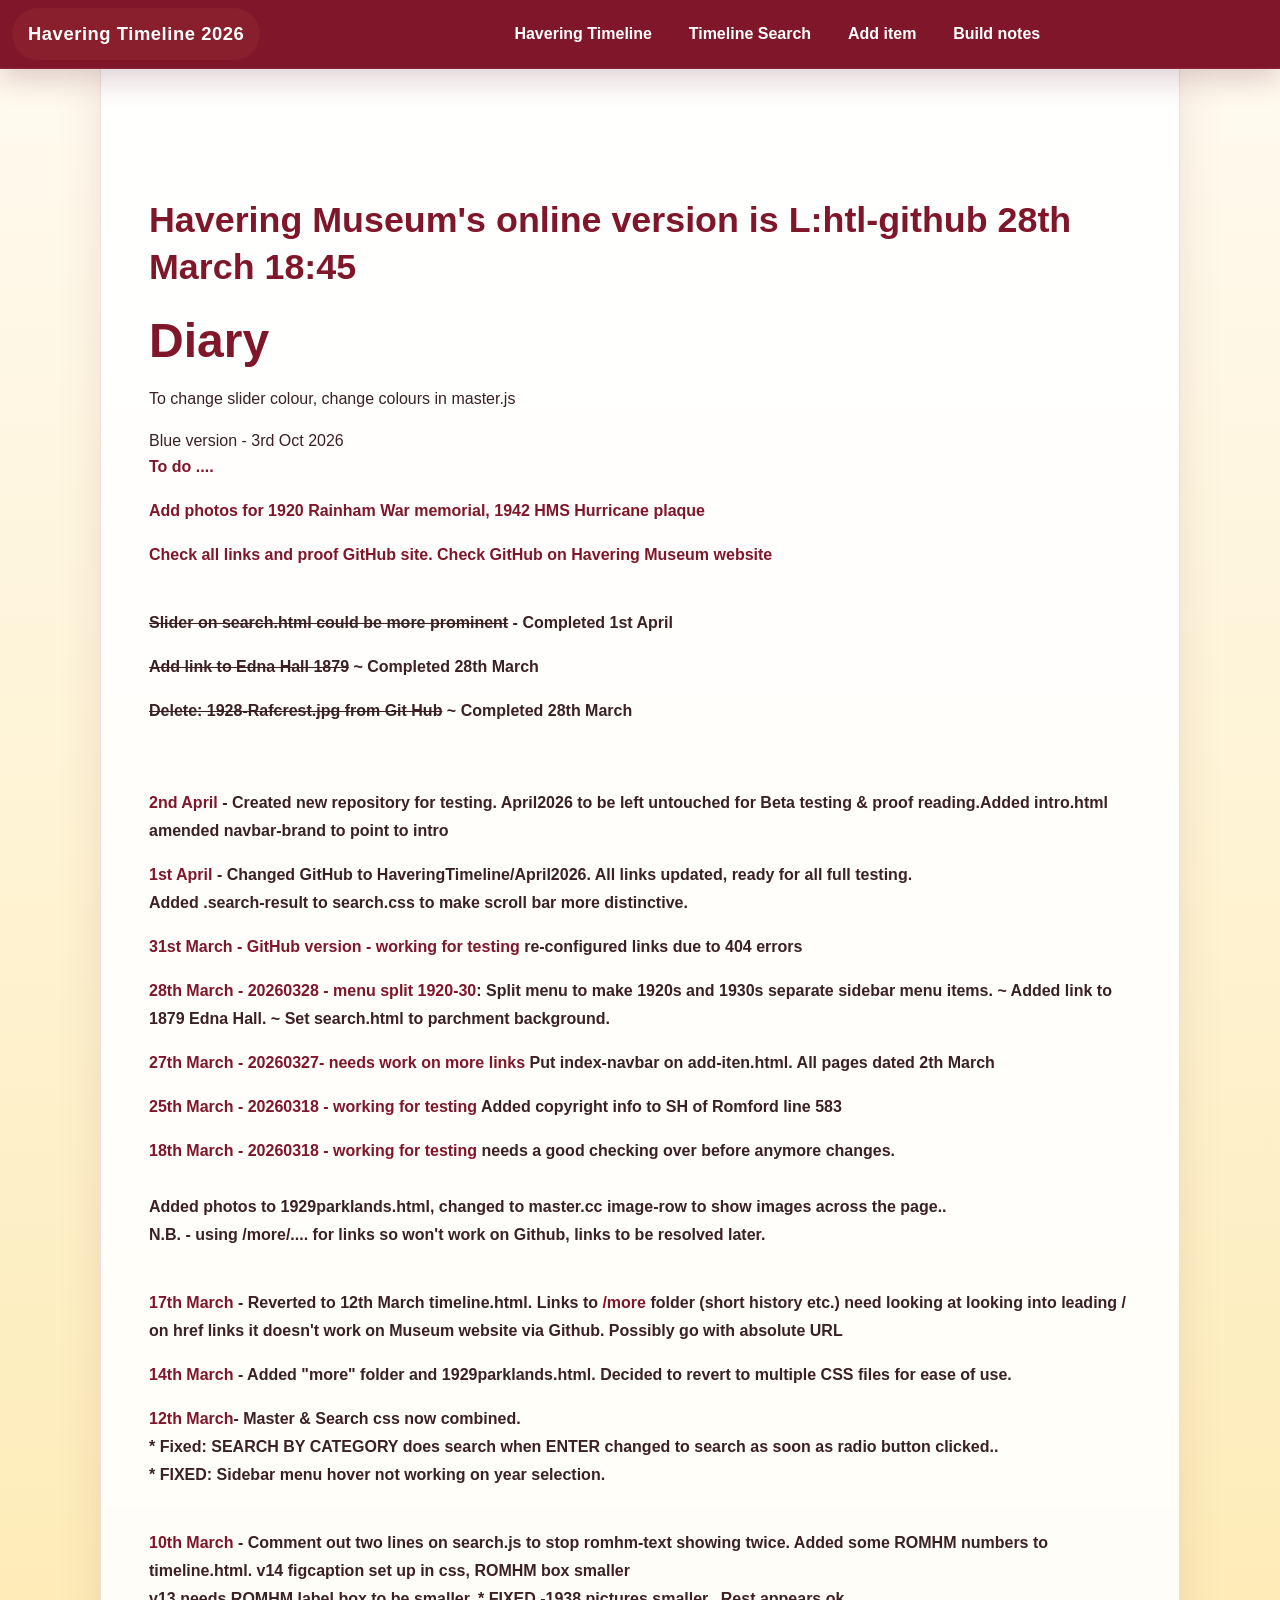
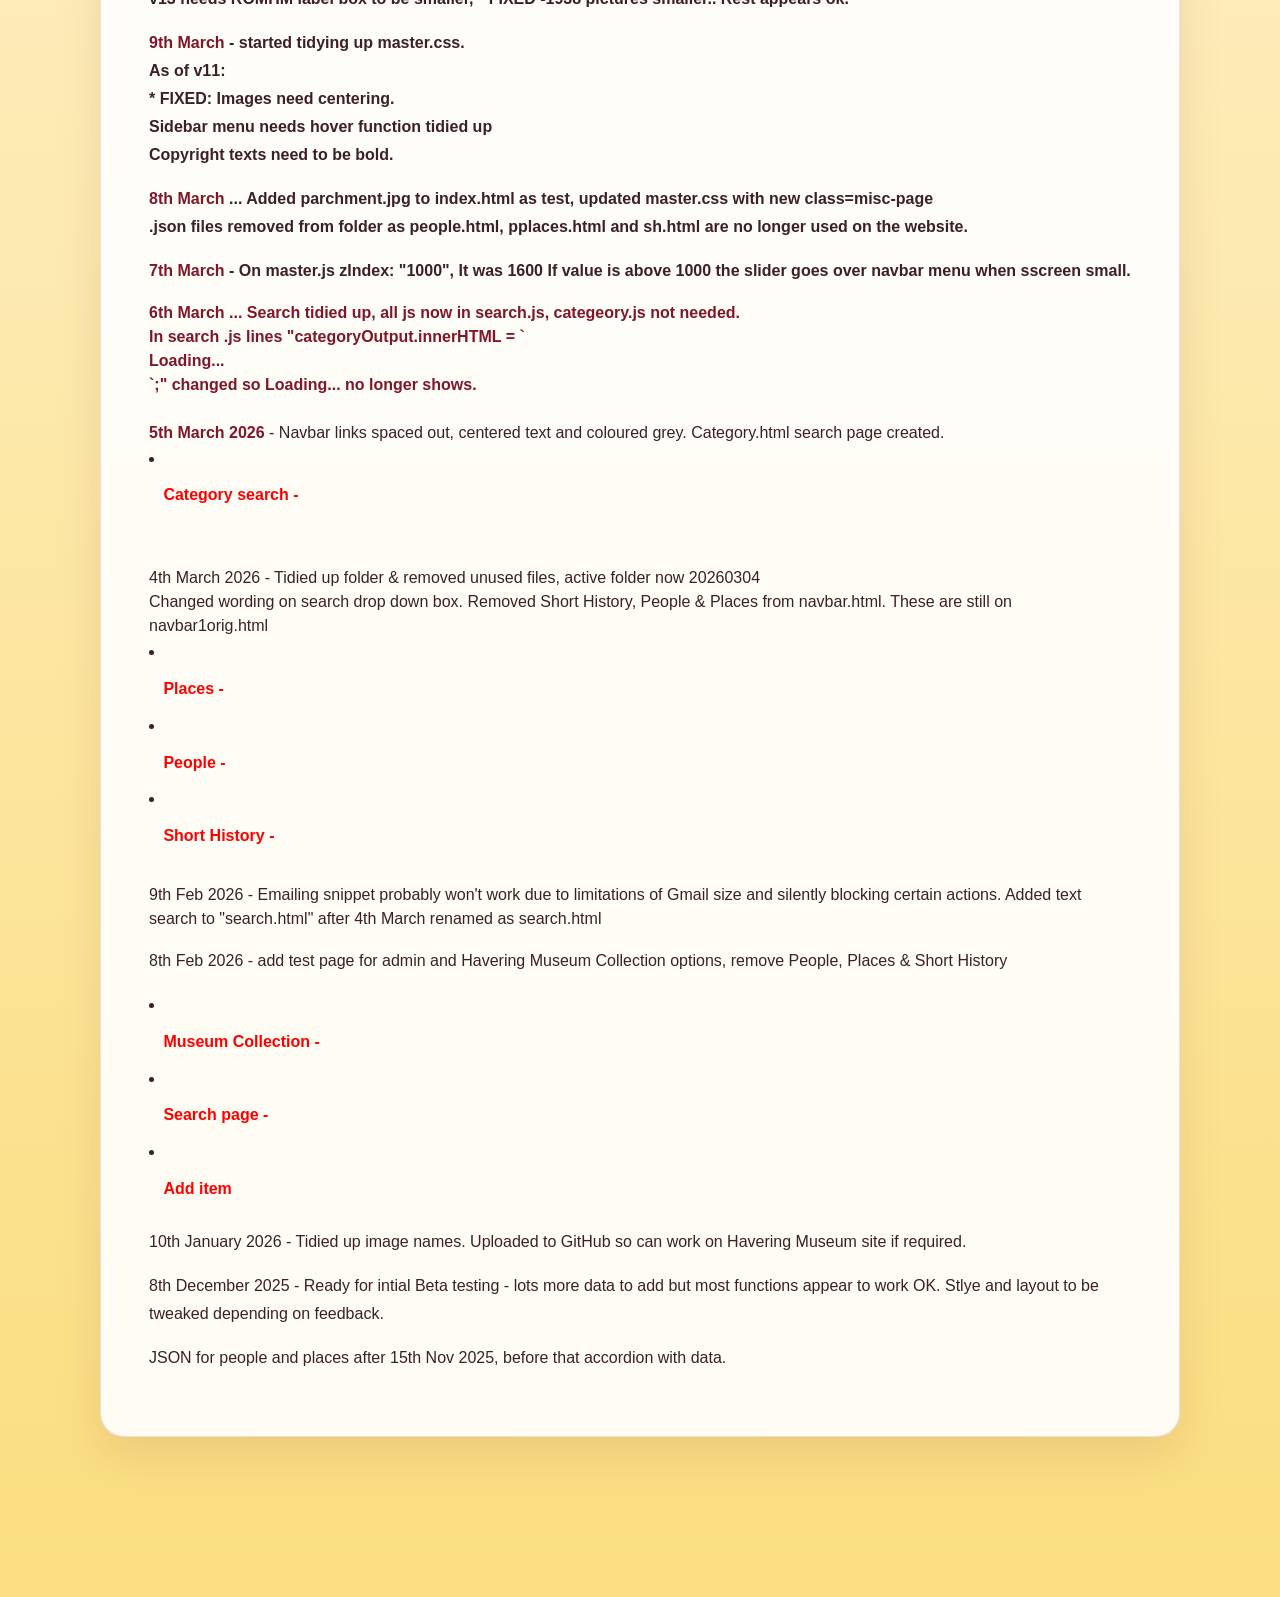
==== index.html @ b346b4d5 "Typo in 1942 HMS Hurricane should read plaque not plague." ====
<!doctype html>
<html lang="en">
  <head>
    <meta charset="UTF-8" />
    <meta name="viewport" content="width=device-width, initial-scale=1" />
    <title>bluehtl - 9th October 2026 - Infy - Index.html</title>
    <link
      href="https://cdn.jsdelivr.net/npm/bootstrap@5.3.3/dist/css/bootstrap.min.css"
      rel="stylesheet"
      integrity="sha384-QWTKZyjpPEjISv5WaRU9OFeRpok6YctnYmDr5pNlyT2bRjXh0JMhjY6hW+ALEwIH"
      crossorigin="anonymous"
    />
    <script
      defer
      src="https://cdn.jsdelivr.net/npm/bootstrap@5.3.3/dist/js/bootstrap.bundle.min.js"
      integrity="sha384-YvpcrYf0tY3lHB60NNkmXc5s9fDVZLESaAA55NDzOxhy9GkcIdslK1eN7N6jIeHz"
      crossorigin="anonymous"
    ></script>

    <link rel="icon" href="images/tardis.png" type="image/png" />
    <link rel="stylesheet" href="css/cream.css" />
    <link rel="stylesheet" href="css/index.css" />
  </head>

  <body class="misc-page">
    <!--Navigation bar-->
    <div id="nav-placeholder"></div>
    <script>
      fetch("navbar-index.html")
        .then((response) => response.text())
        .then((data) => {
          document.getElementById("nav-placeholder").innerHTML = data;
        })
        .catch((error) => {
          console.error("Error loading the navigation:", error);
        });
    </script>

    <!--End of Navigation bar-->
    <div class="misc-page">
      <div class="container mt-5">
        <p style="margin-top: 100px"></p>
        <h2>
          Havering Museum's online version is
          <b>L:htl-github 28th March 18:45 </b>
        </h2>
        <h1>Diary</h1>
        <p>To change slider colour, change colours in master.js</p>
        Blue version - 3rd Oct 2026
        <p>
          <b>
            To do ....
            <p>
              Add photos for 1920 Rainham War memorial, 1942 HMS Hurricane
              plaque
            </p>
            <p>
              <b>
                Check all links and proof GitHub site. Check GitHub on Havering
                Museum website</b
              >
            </p>
            <br />
            <p>
              <s>Slider on search.html could be more prominent</s> - Completed
              1st April
            </p>
            <p><s>Add link to Edna Hall 1879</s> ~ Completed 28th March</p>
            <p>
              <s>Delete: 1928-Rafcrest.jpg from Git Hub</s> ~ Completed 28th
              March
            </p>

            <br /><br />
            <p>
              <b>2nd April </b> - Created new repository for testing. April2026
              to be left untouched for Beta testing & proof reading.Added
              intro.html<br />amended navbar-brand to point to intro
            </p>
            <p>
              <b>1st April </b> - Changed GitHub to HaveringTimeline/April2026.
              All links updated, ready for all full testing.<br />Added
              .search-result to search.css to make scroll bar more distinctive.
            </p>
            <p>
              <b>31st March - GitHub version - working for testing</b>
              re-configured links due to 404 errors <br />
            </p>

            <p>
              <b>28th March - 20260328 - menu split 1920-30</b>: Split menu to
              make 1920s and 1930s separate sidebar menu items. ~ Added link to
              1879 Edna Hall. ~ Set search.html to parchment background. <br />
            </p>

            <p>
              <b>27th March - 20260327- needs work on more links </b> Put
              index-navbar on add-iten.html. All pages dated 2th March<br />
            </p>

            <p>
              <b>25th March - 20260318 - working for testing</b> Added copyright
              info to SH of Romford line 583<br />
            </p>
            <p>
              <b>18th March - 20260318 - working for testing</b> needs a good
              checking over before anymore changes.<br /><br />
              Added photos to 1929parklands.html, changed to master.cc image-row
              to show images across the page..<br />
              N.B. - using /more/.... for links so won't work on Github, links
              to be resolved later.
            </p>
            <br />
            <p>
              <b>17th March</b> - Reverted to 12th March timeline.html. Links to
              <b>/more</b> folder (short history etc.) need looking at looking
              into leading / on href links it doesn't work on Museum website via
              Github. Possibly go with absolute URL
            </p>
            <p>
              <b>14th March</b> - Added "more" folder and 1929parklands.html.
              Decided to revert to multiple CSS files for ease of use.
            </p>
            <p>
              <b>12th March</b>- Master & Search css now combined.<br />* Fixed:
              SEARCH BY CATEGORY does search when ENTER changed to search as
              soon as radio button clicked.. <br />* FIXED: Sidebar menu hover
              not working on year selection.
            </p>
            <br />
            <p>
              <b>10th March </b>- Comment out two lines on search.js to stop
              romhm-text showing twice. Added some ROMHM numbers to
              timeline.html. v14 figcaption set up in css, ROMHM box smaller<br />
              v13 needs ROMHM label box to be smaller, * FIXED -1938 pictures
              smaller.. Rest appears ok.
            </p>
            <p>
              <b>9th March </b>- started tidying up master.css.<br />
              As of v11:<br />* FIXED: Images need centering. <br />
              Sidebar menu needs hover function tidied up<br />Copyright texts
              need to be bold.
            </p>

            <p>
              <b> 8th March </b>... Added parchment.jpg to index.html as test,
              updated master.css with new class=misc-page<br />
              .json files removed from folder as people.html, pplaces.html and
              sh.html are no longer used on the website.
            </p>

            <p>
              <b> 7th March </b>- On master.js zIndex: "1000", It was 1600 If
              value is above 1000 the slider goes over navbar menu when sscreen
              small.
            </p>
            6th <b>March </b>... Search tidied up, all js now in search.js,
            categeory.js not needed.<br />
            In search .js lines "categoryOutput.innerHTML = `
            <div class="notice">Loading...</div>
            `;" changed so Loading... no longer shows. <br /><br />
            <b></b>5th March 2026
          </b>
          - Navbar links spaced out, centered text and coloured grey.
          Category.html search page created. <br />
          <li>
            <a class="nav-link" href="search.html" style="color: red"
              >Category search -</a
            >
          </li>
          <br /><br />
          4th March 2026 - Tidied up folder & removed unused files, active
          folder now 20260304 <br />
          Changed wording on search drop down box. Removed Short History, People
          & Places from navbar.html. These are still on navbar1orig.html<br />
          <li>
            <a class="nav-link" href="timeline.html" style="color: red"
              >Places -</a
            >
          </li>
          <li>
            <a class="nav-link" href="timeline.html" style="color: red"
              >People -</a
            >
          </li>
          <li>
            <a class="nav-link" href="more/sh.html" style="color: red">
              Short History -</a
            >
          </li>
          <br />

          9th Feb 2026 - Emailing snippet probably won't work due to limitations
          of Gmail size and silently blocking certain actions. Added text search
          to "search.html" after 4th March renamed as search.html
        </p>

        <p>
          8th Feb 2026 - add test page for admin and Havering Museum Collection
          options, remove People, Places & Short History

          <li>
            <a class="nav-link" href="search.html" style="color: red"
              >Museum Collection -</a
            >
          </li>
          <li>
            <a class="nav-link" href="search.html" style="color: red"
              >Search page -</a
            >
          </li>
          <li>
            <a class="nav-link" href="add-item.html" style="color: red"
              >Add item</a
            >
          </li>
        </p>

        <p>
          10th January 2026 - Tidied up image names. Uploaded to GitHub so can
          work on Havering Museum site if required.
        </p>
        <p>
          8th December 2025 - Ready for intial Beta testing - lots more data to
          add but most functions appear to work OK. Stlye and layout to be
          tweaked depending on feedback.
        </p>
        <p>
          JSON for people and places after 15th Nov 2025, before that accordion
          with data.
        </p>
      </div>
    </div>
    <script src="https://cdn.jsdelivr.net/npm/bootstrap@5.3.0/dist/js/bootstrap.bundle.min.js"></script>
  </body>
</html>
---- css/cream.css ----
/* =========================================================
  GLOBAL LAYOUT
   ========================================================= */
body {
  margin: 0;
  font-family: "Segoe UI", "Helvetica Neue", Arial, sans-serif;
  color: #3b2024;
  background:
    radial-gradient(circle at top, rgba(181, 74, 58, 0.1), transparent 34%),
    linear-gradient(180deg, #fffaf0 0%, #fbde81 100%);
  min-height: 100vh;
  overflow-x: hidden;
}

.container {
  margin-top: 110px;
  position: relative;
  max-width: 1180px;
  background: rgba(255, 255, 255, 0.72);
  border: 1px solid rgba(29, 36, 48, 0.08);
  border-radius: 28px;
  box-shadow: 0 18px 45px rgba(94, 16, 32, 0.1);
  padding: 2rem 2rem 3rem;
  backdrop-filter: blur(2px);
}

/* =========================================================
   Utility Text
   ========================================================= */

/* Romhm text styles */
.romhm-text {
  font-size: 0.92rem;
  color: #7f1629;
  margin: 1rem 0 1.2rem;
  padding: 0.8rem 1rem;
  font-weight: 700;
  letter-spacing: 0.06em;
  text-transform: uppercase;
  background: linear-gradient(
    90deg,
    rgba(127, 22, 41, 0.08),
    rgba(181, 74, 58, 0.12)
  );
  border-left: 4px solid #5e1020;
  border-radius: 10px;
  align-content: center;
}

/* No data message styles */
.no-data-message {
  background-color: #fbde81;
  border: 1px solid #f2bb06;
  border-radius: 6px;
  padding: 16px;
  margin: 16px 0;
  color: #7f1629;
  font-size: 1rem;
  text-align: center;
}

/* Copyright message styles */
.copyright-text {
  font-size: 0.82rem;
  color: #5e1020;
  margin-top: 1rem;
  font-weight: 700;
  text-align: center;
  font-style: italic;
}

/* =========================================================
  IMAGE & FIGURE STYLES 
   ========================================================= */

/* Image and figure styles */
figcaption {
  color: black;
  font-weight: bold;
}

.centered-figure {
  text-align: center;
  margin: 16px 0;
}

.centered-figure img {
  max-width: 100%;
  height: auto;
  border: 1px solid #ddd;
  border-radius: 4px;
}

.image-col img {
  max-width: 100%;
  height: auto;
  border: 1px solid #ddd;
  border-radius: 4px;
}

/* Link container styles */
.link-container {
  margin: 1.2rem 0;
  padding: 1rem 1.1rem;
  border: 1px solid rgba(127, 22, 41, 0.16);
  border-left: 4px solid #5e1020;
  border-radius: 14px;
  width: fit-content;
  max-width: 100%;
  background: linear-gradient(
    180deg,
    rgba(255, 255, 255, 0.5),
    rgba(234, 242, 255, 0.8)
  );
  box-shadow: inset 0 1px 0 rgba(255, 255, 255, 0.7);
}

.link-container a {
  display: block;
  margin: 0.5rem 0;
  color: #5e1020;
  text-decoration: none;
  font-size: 0.96rem;
  font-weight: 600;
  word-break: break-word;
}

.link-container a:hover {
  color: #7f1629;
  text-decoration: underline;
}

/* Image row and column styles */
.image-row {
  display: flex;
  flex-wrap: wrap;
  gap: 16px;
  margin: 16px 0;
  justify-content: center;
}

.image-col {
  min-width: 250px;
  text-align: center;
}

/* =========================================================
   SIDEBAR
   ========================================================= */
.sidebar {
  position: fixed;
  left: 0;
  height: 100vh;
  width: 250px;
  background: linear-gradient(160deg, #7f1629 0%, #7f1629 100%);
  color: #7f1629;
  padding: 75px 12px 32px;
  border-right: 4px solid rgba(181, 74, 58, 0.8);
  overflow-y: auto;
  scrollbar-width: none;
}

.sidebar::-webkit-scrollbar {
  display: none;
}

/* =========================================================
   SIDEBAR ACCORDION — Bootstrap Overrides 
   ========================================================= */

/* Remove Bootstrap borders/shadows */
.accordion-item {
  border: none !important;
  background: transparent !important;
}

/* Global accordion-button look */
.accordion-button {
  color: #7f1629 !important;
  font-weight: 600;
  background-color: rgba(255, 255, 255, 0.42) !important;
  border-radius: 12px !important;
  box-shadow: none !important;
}

.accordion-button:not(.collapsed) {
  color: #7f1629 !important;
  font-weight: 800 !important;
  background-color: #fbde81 !important;
}

.accordion-button:focus {
  box-shadow: none !important;
}

/* Sidebar accordion arrows */
.sidebar .accordion-button::before {
  color: #16227f;
}

/* Global accordion-body style */
.accordion-body {
  background-color: #fbde81;
}

.accordion-body p {
  color: #7f1629;
  font-weight: 500;
}

.accordion-header h2 {
  font-weight: 500;
}

.accordion-body h2 {
  font-size: 25px !important;
  color: #7f1629 !important;
  font-weight: 500 !important;
}

/* =========================================================
   SDEBAR ACCORDION OVERRIDES
   ========================================================= */

.sidebar .accordion-button {
  background: linear-gradient(90deg, #7f1629 0%, #3b2024 100%) !important;
  color: #f8f4ef !important;
  border-radius: 12px !important;
  font-weight: 700;
  letter-spacing: 0.02em;
  box-shadow: inset 0 1px 0 rgba(255, 255, 255, 0.08);
}

.sidebar .accordion-button:hover {
  background: linear-gradient(90deg, #b54a3a 0%, #f2bb06 100%) !important;
  color: #7f1629 !important;
  border-radius: 12px;
}

.sidebar .accordion-button:not(.collapsed) {
  background: linear-gradient(90deg, #fff3cd 0%, #df0c16 100%) !important;
  color: #7f1629 !important;
}

.sidebar .accordion-body {
  background: rgba(255, 255, 255, 0.22) !important;
  padding: 0.45rem 0.55rem 0.8rem;
}

/* =========================================================
   SIDEBAR LINKS
   ========================================================= */
.sidebar .nav-link {
  padding: 0.7rem 0.9rem;
  color: #7f1629;
  transition: all 0.2s ease;
  font-size: 0.92rem !important;
  font-weight: 600;
  border-radius: 10px;
  margin: 0.18rem 0;
  display: block;
  border: 1px solid transparent;
}

.sidebar .nav-link:hover {
  background: linear-gradient(
    90deg,
    rgba(127, 22, 41, 0.06),
    rgba(181, 74, 58, 0.08)
  );
  color: #7f1629;
  border-color: rgba(127, 22, 41, 0.18);
  border-radius: 10px;
  font-weight: 700;
}

.sidebar i {
  margin-right: 8px;
}

/* =========================================================
   MAIN SECTION
   ========================================================= */
.main {
  margin-left: 250px;
  flex: 1;
  display: flex;
  flex-direction: column;
  justify-content: center;
  align-items: center;
  background: transparent;
}

/* =========================================================
   TIMELINE CONTAINER
   ========================================================= */
#autoTimelineWrap {
  position: relative;
  width: 100%;
  height: 80%;
  background: transparent;
  border-radius: 20px;
  overflow: hidden;
}

#autoTimelineTrack {
  display: flex;
  flex-direction: column;
  align-items: center;
  gap: 2rem;
  will-change: transform;
}

/* =========================================================
   TIMELINE CARDS
   ========================================================= */
.card {
  width: 85%;
  border: 1px solid rgba(127, 22, 41, 0.12);
  border-radius: 28px;
  box-shadow: 0 20px 50px rgba(94, 16, 32, 0.12);
  overflow: hidden;
  margin: 0 auto;
  background: linear-gradient(
    180deg,
    rgba(255, 255, 255, 0.94),
    rgba(247, 242, 232, 0.9)
  );
  position: relative;
  isolation: isolate;
}

.card::before {
  content: "";
  position: absolute;
  inset: 0 auto auto 0;
  width: 100%;
  height: 5px;
  background: linear-gradient(90deg, #7f1629 0%, #b54a3a 48%, #7f1629 100%);
  z-index: 1;
}

.card-body {
  background: linear-gradient(
    180deg,
    rgba(255, 255, 255, 0.35),
    rgba(245, 239, 229, 0.7)
  );
  padding: 1.8rem 1.5rem 1.6rem;
  border-radius: 0 0 28px 28px;
  position: relative;
  z-index: 2;
}

.timeline-h1 {
  color: #7f1629;
  font-family: Georgia, "Times New Roman", serif;
  font-size: clamp(1.8rem, 2vw, 2.5rem);
  text-align: center;
  margin-bottom: 0.9rem;
  font-weight: 700;
  letter-spacing: 0.02em;
}

.timeline-p {
  color: #3b2024;
  font-size: 1.06rem;
  line-height: 1.8;
  text-align: justify;
  padding: 0 0.9rem;
}

.timeline-p:first-letter {
  font-weight: 700;
  color: #7f1629;
}

/* =========================================================
   LINK CONTAINER
   ========================================================= */
.link-container::before {
  color: #7f1629;
  content: "Further reading\00a0";
  font-weight: 700;
  letter-spacing: 0.08em;
  text-transform: uppercase;
  font-size: 0.72rem;
  display: block;
  margin-bottom: 0.4rem;
}

/* =========================================================
   SCROLL ARROWS
   ========================================================= */
.scroll-arrow {
  position: absolute;
  right: 14px;
  width: 44px;
  height: 44px;
  border: none;
  background: linear-gradient(135deg, #7f1629 0%, #7f1629 100%);
  color: #fff;
  font-size: 22px;
  cursor: pointer;
  z-index: 1000;
  border-radius: 50%;
  display: flex;
  align-items: center;
  justify-content: center;
  box-shadow: 0 12px 22px rgba(94, 16, 32, 0.25);
  transition:
    transform 0.2s ease,
    box-shadow 0.2s ease;
}

.scroll-arrow:hover {
  background: linear-gradient(135deg, #fff3cd 0%, #b54a3a 100%);
  color: #7f1629;
  transform: translateY(-2px) scale(1.04);
  box-shadow: 0 16px 26px rgba(94, 16, 32, 0.18);
}

#scrollUp {
  top: 30%;
}

#scrollDown {
  bottom: 30%;
}
/* =========================================================
   NAVBAR
   ========================================================= */
/*Nav-bar only */

.navbar.fixed-top {
  --bs-bg-opacity: 1;
  background: linear-gradient(90deg, #7f1629 0%, #7f1629 100%) !important;
  color: #ffffff;
  border-bottom: 1px solid rgba(255, 255, 255, 0.08);
  box-shadow: 0 10px 30px rgba(94, 16, 32, 0.2);
}

/* Nav links */
.nav-link {
  color: #ffffff;
  font-size: 1rem;
  font-weight: 600;
  background-color: transparent;
  margin-right: 0.35rem;
  border-radius: 999px;
  justify-content: center;
  padding: 0.55rem 0.9rem !important;
  transition: all 0.2s ease;
}

.nav-link:hover {
  background: rgba(181, 74, 58, 0.2) !important;
  color: #fff !important;
  font-weight: 600;
  box-shadow: none;
  border-radius: 999px;
}

/* navbar brand style */
.navbar-brand {
  color: #fff;
  background: rgba(181, 74, 58, 0.18);
  font-size: 1.15rem;
  font-weight: 700;
  letter-spacing: 0.03em;
  display: flex;
  align-items: center;
  height: 100%;
  padding: 0.75rem 1rem;
  border-radius: 999px;
}

.navbar-brand:hover {
  background: rgba(181, 74, 58, 0.32);
  color: #fff;
}

.navbar-nav {
  padding-left: 1rem;
  gap: 0.15rem;
}

/* =========================================================
   RESPONSIVE DESIGN
   ========================================================= */
@media (max-width: 768px) {
  .sidebar {
    width: 200px;
  }

  .main {
    margin-left: 200px;
  }

  .card {
    width: 90%;
  }

  .timeline-h1 {
    font-size: 1.5rem;
  }

  .timeline-p {
    font-size: 1rem;
  }
}

.navbar .nav-link:hover {
  background: rgba(181, 74, 58, 0.2) !important;
  color: #fff !important;
}

.btn-primary {
  --bs-btn-bg: #7f1629;
  --bs-btn-border-color: #7f1629;
  --bs-btn-hover-bg: #7f1629;
  --bs-btn-hover-border-color: #7f1629;
  --bs-btn-active-bg: #7f1629;
  --bs-btn-active-border-color: #7f1629;
}

.btn-outline-primary {
  --bs-btn-color: #7f1629;
  --bs-btn-border-color: #7f1629;
  --bs-btn-hover-bg: #7f1629;
  --bs-btn-hover-border-color: #7f1629;
}

.form-control:focus,
.form-select:focus {
  border-color: #b54a3a;
  box-shadow: 0 0 0 0.25rem rgba(127, 22, 41, 0.18);
}

.no-data-message {
  color: #7f1629;
  background: #fbde81;
  border-color: #f2bb06;
}

:focus-visible {
  outline-color: #b54a3a;
}

/* Timeline-specific styles follow the base styles so they take priority. */
.timeline-page {
  color: #3b2024;
  background-color: #fffaf0;
}

.timeline-page .sidebar {
  position: fixed;
  top: 0;
  left: 0;
  width: 250px;
  height: 100vh;
  padding: 75px 12px 32px;
  overflow-y: auto;
  scrollbar-width: none;
  z-index: 1020;
  background-color: #7f1629;
  color: #fff;
  border-right: 4px solid #fff3cd;
  box-shadow: 8px 0 28px rgba(94, 16, 32, 0.16);
}

.timeline-page .sidebar::-webkit-scrollbar {
  display: none;
}

.timeline-page .sidebar .accordion-button {
  min-height: 48px;
  padding: 0.75rem 0.85rem;
  border: 1px solid rgba(255, 255, 255, 0.22) !important;
  border-radius: 8px !important;
  background: #fffaf0 !important;
  color: #3b2024 !important;
  font-weight: 800;
  letter-spacing: 0.015em;
  box-shadow: 0 3px 0 rgba(8, 35, 106, 0.2) !important;
  transition:
    transform 160ms ease,
    background-color 160ms ease,
    box-shadow 160ms ease;
}

.timeline-page .sidebar .accordion-button::after {
  filter: none;
}

.timeline-page .sidebar .accordion-button:hover {
  transform: translateX(3px);
  background: #fff3cd !important;
  color: #7f1629 !important;
  box-shadow: 0 3px 0 rgba(0, 82, 118, 0.2) !important;
}

.timeline-page .sidebar .accordion-button:hover::after {
  filter: none;
}

.timeline-page .sidebar .accordion-button:not(.collapsed) {
  background: #fff3cd !important;
  color: #3b2024 !important;
  box-shadow: 0 3px 0 rgba(94, 16, 32, 0.2) !important;
}

.timeline-page .sidebar .accordion-button:not(.collapsed)::after {
  filter: none;
}

.timeline-page .sidebar .accordion-button:not(.collapsed) {
  border-color: rgba(255, 255, 255, 0.55) !important;
}

.timeline-page .sidebar .accordion-button:focus-visible,
.timeline-page .sidebar .nav-link:focus-visible,
.timeline-page .scroll-arrow:focus-visible {
  outline: 3px solid #fff;
  outline-offset: 3px;
}

.timeline-page .sidebar .accordion-body {
  margin: 0.35rem 0 0.65rem;
  padding: 0.45rem;
  border: 1px solid rgba(255, 255, 255, 0.28);
  border-radius: 8px;
  background: rgba(255, 243, 205, 0.52) !important; /*colour behind the year dropdown button */
}

.timeline-page .sidebar .nav-link {
  background: rgba(255, 255, 255, 0.94) !important;
  padding: 0.58rem 0.65rem !important;
  margin: 0.18rem 0;
  border: 1px solid transparent;
  border-radius: 6px;
  color: #3b2024 !important;
  font-size: 0.9rem !important;
  line-height: 1.35;
  transition:
    transform 150ms ease,
    background-color 150ms ease,
    color 150ms ease;
}

.timeline-page .sidebar .nav-link:hover {
  transform: translateX(3px);
  border-color: rgba(255, 255, 255, 0.55);
  background: #fff3cd !important;
  color: #7f1629 !important;
}

.timeline-page .main {
  display: flex;
  flex: 1;
  flex-direction: column;
  align-items: center;
  justify-content: center;
  margin-left: 250px;
  min-height: 100vh;
  padding: 5rem 1rem 1.25rem;
}

.timeline-page #autoTimelineWrap {
  position: relative;
  width: 100%;
  height: 80vh;
  min-height: 460px;
  overflow: hidden;
  border: 2px solid rgba(127, 22, 41, 0.12);
  border-radius: 18px;
  background: rgba(255, 255, 255, 0.34);
  box-shadow: inset 0 0 0 5px rgba(255, 255, 255, 0.35);
}

.timeline-page #autoTimelineTrack {
  display: flex;
  flex-direction: column;
  align-items: center;
  gap: 1.6rem;
  padding: 1.2rem 0;
  will-change: transform;
}

.timeline-page .card {
  width: min(86%, 900px);
  margin: 0 auto;
  position: relative;
  overflow: hidden;
  isolation: isolate;
  border: 2px solid rgba(127, 22, 41, 0.12);
  border-radius: 20px;
  background: #fff;
  box-shadow:
    0 12px 0 rgba(127, 22, 41, 0.1),
    0 22px 42px rgba(27, 52, 100, 0.13);
  transition:
    transform 180ms ease,
    box-shadow 180ms ease;
}

.timeline-page .card:hover {
  transform: translateY(-3px);
  box-shadow:
    0 15px 0 rgba(127, 22, 41, 0.12),
    0 28px 48px rgba(27, 52, 100, 0.18);
}

.timeline-page .card::before {
  height: 9px;
  background: linear-gradient(
    90deg,
    #b54a3a 0 24%,
    #fff3cd 24% 48%,
    #b54a3a 48% 74%,
    #b54a3a 74% 100%
  );
}

.timeline-page .catplace::before {
  background: linear-gradient(90deg, #b54a3a, #7f1629, #b54a3a);
}

.timeline-page .catpeople::before {
  background: linear-gradient(90deg, #b54a3a, #b54a3a, #fff3cd);
}

.timeline-page .card-body {
  padding: 1.8rem 1.7rem 1.6rem;
  border-radius: 0 0 10px 10px;
  background: linear-gradient(145deg, #fff 0%, #fffaf0 100%);
}

.timeline-page .timeline-h1 {
  color: #7f1629;
  font-family: Georgia, "Times New Roman", serif;
  font-weight: 700;
}

.timeline-page .timeline-p {
  color: #3b2024;
  line-height: 1.75;
  text-align: left;
}

.timeline-page .timeline-p:first-letter {
  color: #7f1629;
}

.timeline-page .link-container {
  border: 1px solid rgba(127, 22, 41, 0.2);
  border-left: 5px solid #b54a3a;
  border-radius: 12px;
  background: #fff3cd;
  box-shadow: none;
}

.timeline-page .link-container a {
  color: #7f1629;
}

.timeline-page .link-container a:hover {
  color: #7f1629;
}

.timeline-page .scroll-arrow {
  position: absolute;
  right: 14px;
  z-index: 1000;
  display: flex;
  align-items: center;
  justify-content: center;
  cursor: pointer;
  width: 50px;
  height: 50px;
  border: 3px solid #fff;
  background: linear-gradient(145deg, #7f1629, #b54a3a);
  color: #fff;
  font-size: 1.25rem;
  box-shadow:
    0 6px 0 #7f1629,
    0 12px 24px rgba(94, 16, 32, 0.24);
  transition:
    transform 160ms ease,
    box-shadow 160ms ease,
    background 160ms ease;
}

.timeline-page .scroll-arrow:hover {
  transform: translateY(-3px);
  background: linear-gradient(145deg, #fff3cd, #b54a3a);
  color: #3b2024;
  box-shadow:
    0 8px 0 #5e1020,
    0 16px 28px rgba(94, 16, 32, 0.2);
}

.timeline-page #scrollUp {
  top: 30%;
}

.timeline-page #scrollDown {
  bottom: 30%;
}

.timeline-page #pauseIcon {
  color: #7f1629 !important;
  filter: drop-shadow(0 2px 0 #fff);
}

.timeline-page #sliderTooltip {
  background: #7f1629 !important;
  border: 2px solid #fff3cd;
  color: #fff !important;
  font-weight: 700;
}

.timeline-page #timelineSlider {
  accent-color: #7f1629;
}

.timeline-page #timelineSlider::-webkit-slider-thumb {
  background: #b54a3a !important;
  border: 2px solid #7f1629;
  box-shadow: 0 0 0 3px #fff;
}

.timeline-page #timelineSlider::-moz-range-thumb {
  background: #b54a3a !important;
  border: 2px solid #7f1629;
  box-shadow: 0 0 0 3px #fff;
}

@media (max-width: 768px) {
  .timeline-page .sidebar {
    width: 200px;
  }

  .timeline-page .main {
    margin-left: 200px;
    padding: 1rem 0.5rem;
  }

  .timeline-page .card {
    width: 92%;
  }

  .timeline-page .card-body {
    padding: 1.5rem 1rem;
  }

  .timeline-page .scroll-arrow {
    right: 8px;
    width: 44px;
    height: 44px;
  }
}

@media (max-width: 576px) {
  .timeline-page .sidebar {
    position: relative;
    top: auto;
    left: auto;
    width: 100%;
    height: 32vh;
    min-height: 220px;
    max-height: 320px;
    padding: 66px 10px 12px;
    border-right: 0;
    border-bottom: 4px solid #fff3cd;
  }

  .timeline-page .main {
    margin-left: 0;
    min-height: 70vh;
    padding: 1rem 0.5rem;
  }

  .timeline-page #autoTimelineWrap {
    height: 70vh;
    min-height: 400px;
  }

  .timeline-page .card {
    width: 92%;
  }
}

@media (prefers-reduced-motion: reduce) {
  .timeline-page *,
  .timeline-page *::before,
  .timeline-page *::after {
    scroll-behavior: auto !important;
    transition-duration: 0.01ms !important;
  }
}
---- css/index.css ----
.misc-page {
  min-height: 100vh;
  padding-bottom: 4rem;
  background: linear-gradient(180deg, #fffaf0, #fbde81);
}

.misc-page .container {
  max-width: 1080px;
  margin: 7rem auto 2rem;
  padding: clamp(1.5rem, 4vw, 3rem);
  border: 1px solid rgba(127, 22, 41, 0.13);
  border-radius: 24px;
  background: rgba(255, 255, 255, 0.9);
  box-shadow: 0 18px 45px rgba(94, 16, 32, 0.1);
}

.misc-page p,
.misc-page li,
.misc-page a:not(.nav-link):not(.navbar-brand) {
  color: #3b2024;
  font-size: 1rem;
  line-height: 1.75;
}

.misc-page h1,
.misc-page h2,
.misc-page h3,
.misc-page h4 {
  color: #7f1629;
  font-weight: 700;
  line-height: 1.3;
}

.misc-page h1 {
  margin-bottom: 0.75rem;
  font-size: clamp(2.2rem, 4vw, 3rem);
}

.misc-page h2 {
  margin-bottom: 1.25rem;
  font-size: clamp(1.65rem, 2.8vw, 2.3rem);
}

.misc-page h3 {
  font-size: 1.4rem;
}

.misc-page h4 {
  font-size: 1.15rem;
}

.misc-page strong,
.misc-page b {
  color: #7f1629;
}

.misc-page a:not(.nav-link):not(.navbar-brand) {
  color: #7f1629;
  text-decoration-thickness: 1px;
  text-underline-offset: 0.18em;
}

.misc-page a:not(.nav-link):not(.navbar-brand):hover {
  color: #7f1629;
}

@media (max-width: 600px) {
  .misc-page .container {
    width: calc(100% - 1rem);
    margin-top: 5.5rem;
  }
}
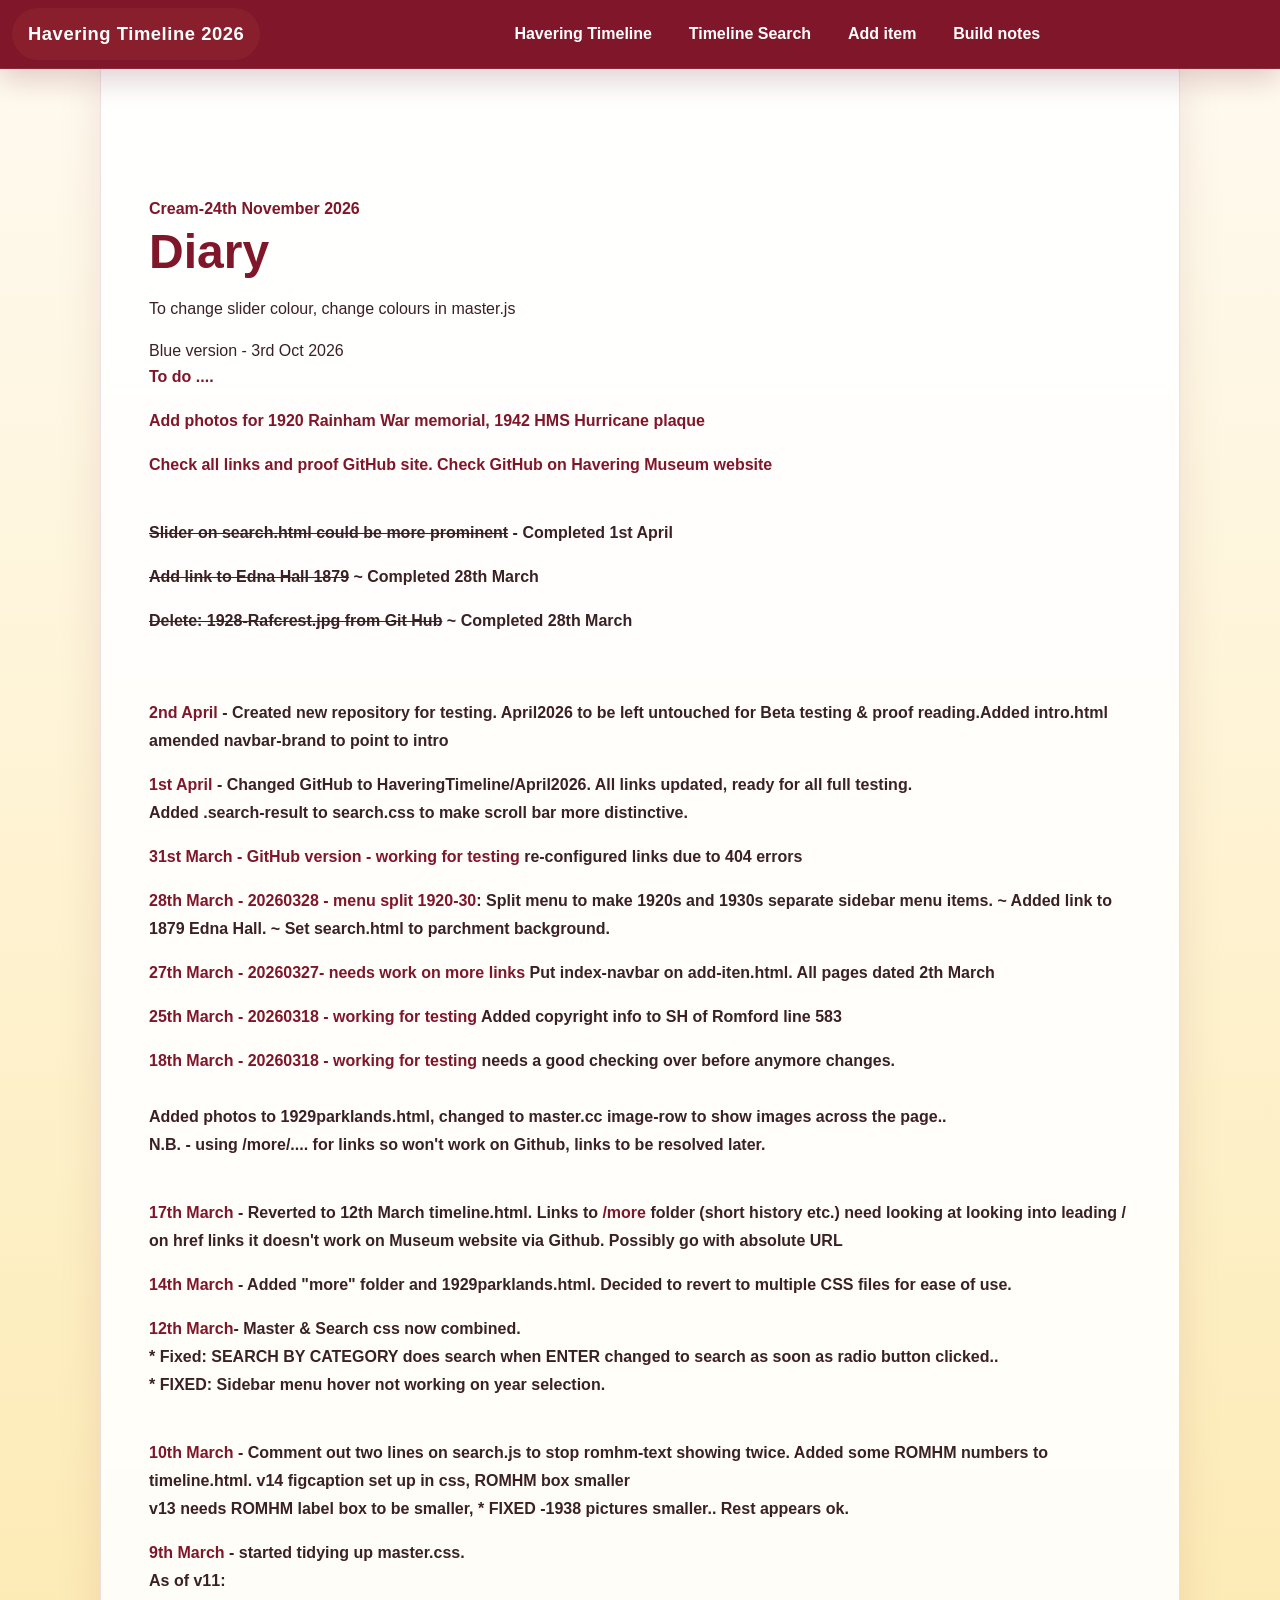
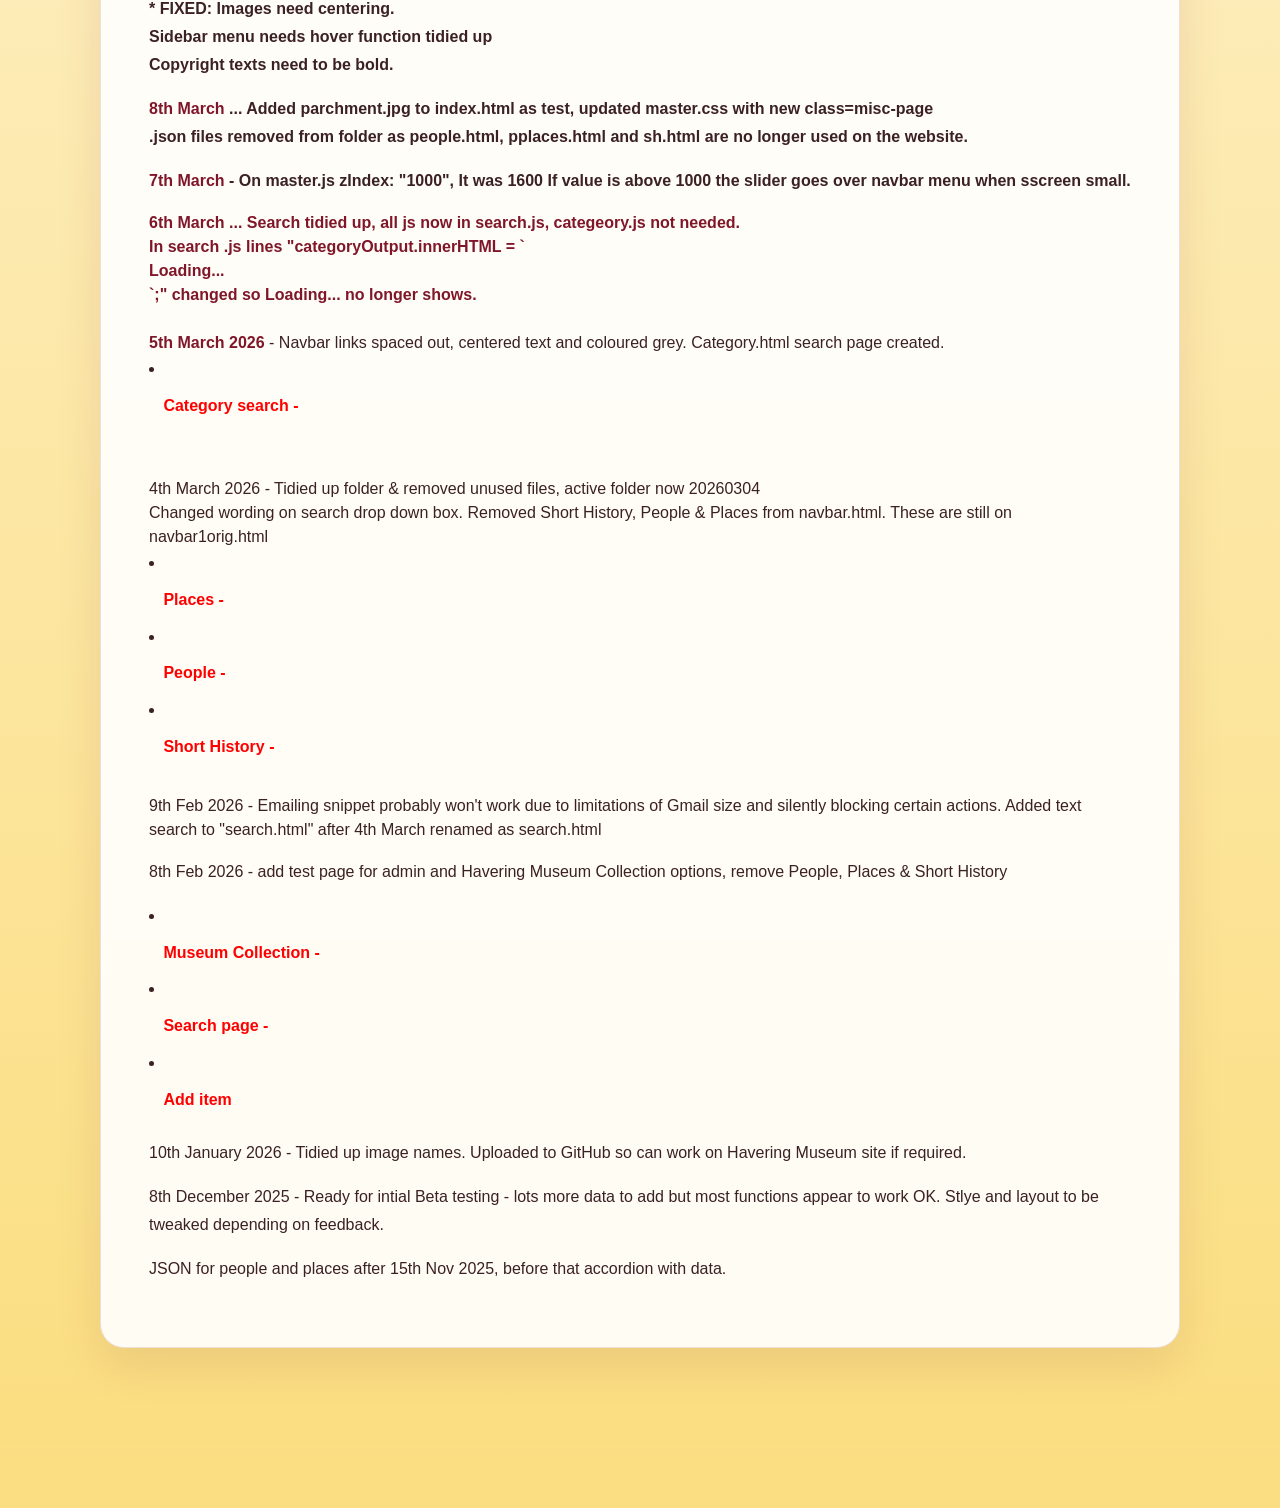
==== commit 77146cf6: "Update index.html" ====
--- a/index.html
+++ b/index.html
@@ -3,7 +3,7 @@
   <head>
     <meta charset="UTF-8" />
     <meta name="viewport" content="width=device-width, initial-scale=1" />
-    <title>bluehtl - 9th October 2026 - Infy - Index.html</title>
+    <title>Cream-PeteJohnson34 - 24th November 2026 - Index.html</title>
     <link
       href="https://cdn.jsdelivr.net/npm/bootstrap@5.3.3/dist/css/bootstrap.min.css"
       rel="stylesheet"
@@ -40,9 +40,7 @@
     <div class="misc-page">
       <div class="container mt-5">
         <p style="margin-top: 100px"></p>
-        <h2>
-          Havering Museum's online version is
-          <b>L:htl-github 28th March 18:45 </b>
+        <b>Cream-24th November 2026 </b>
         </h2>
         <h1>Diary</h1>
         <p>To change slider colour, change colours in master.js</p>
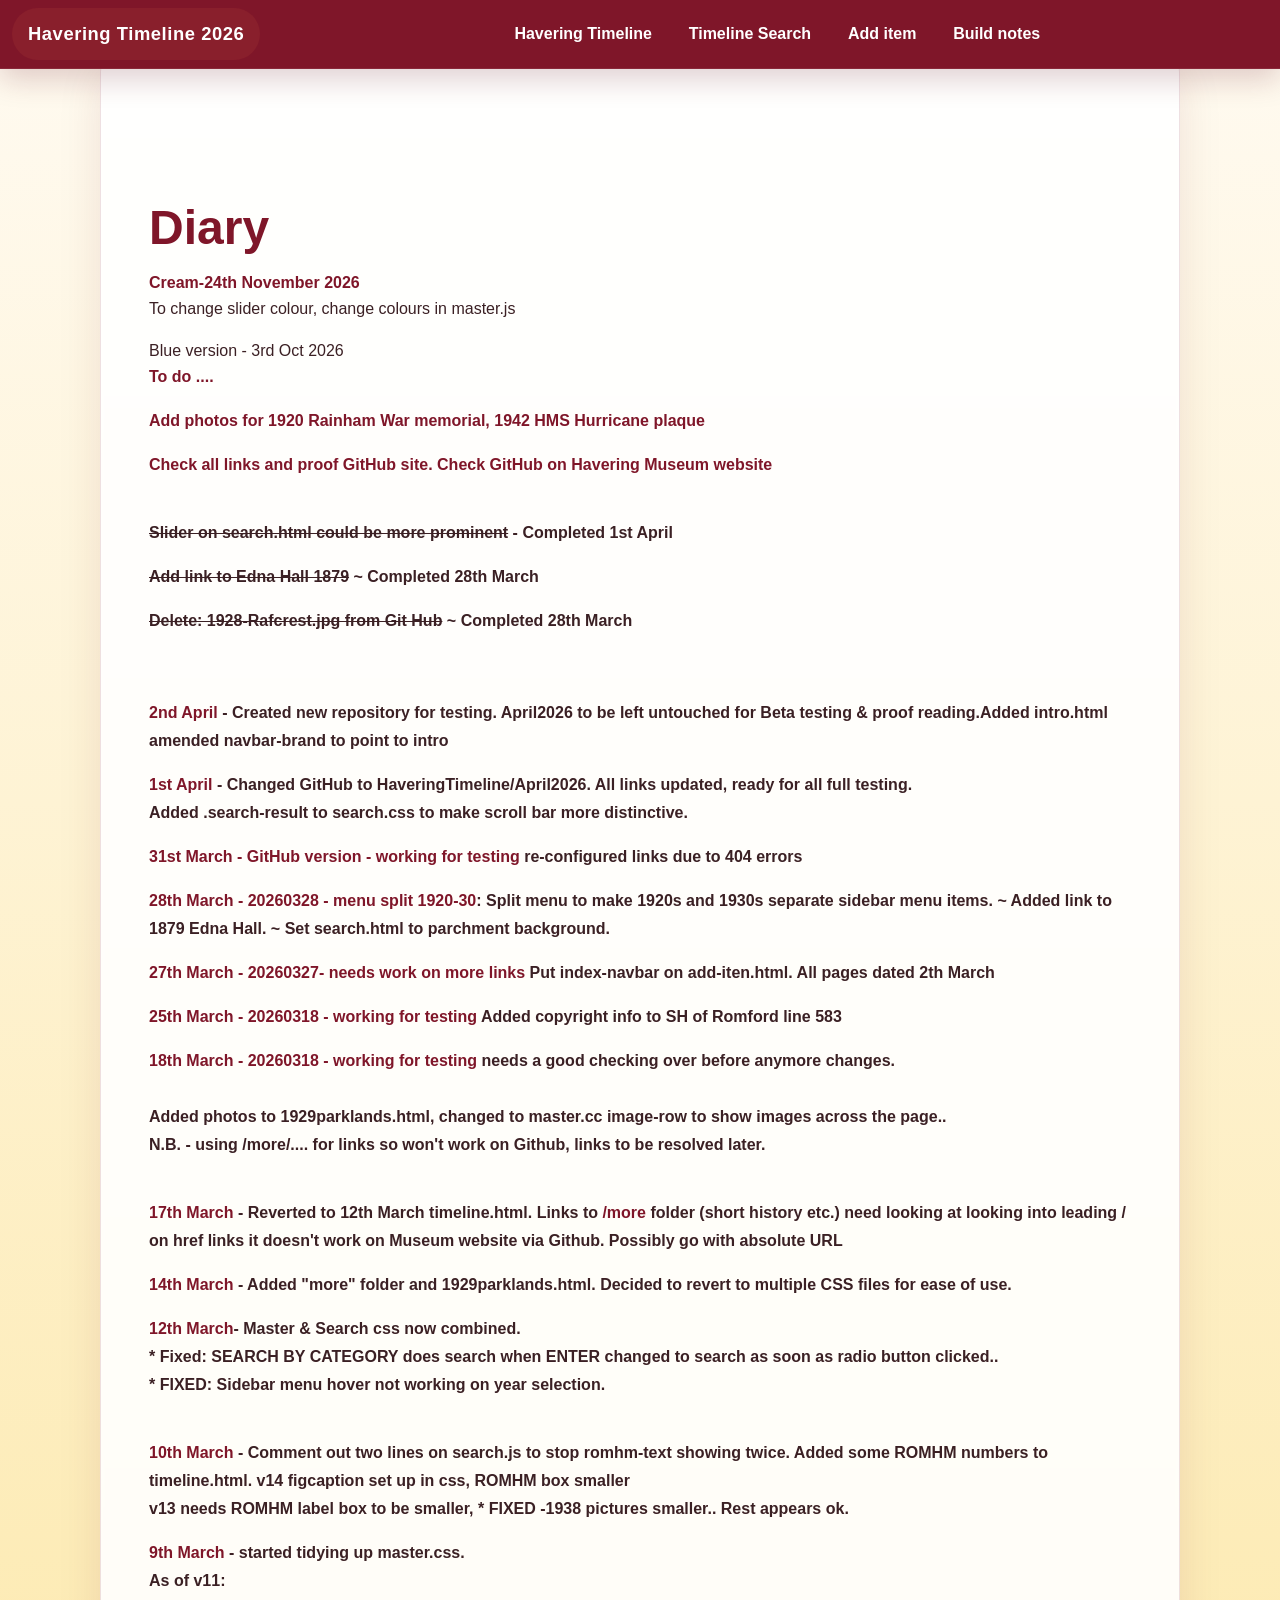
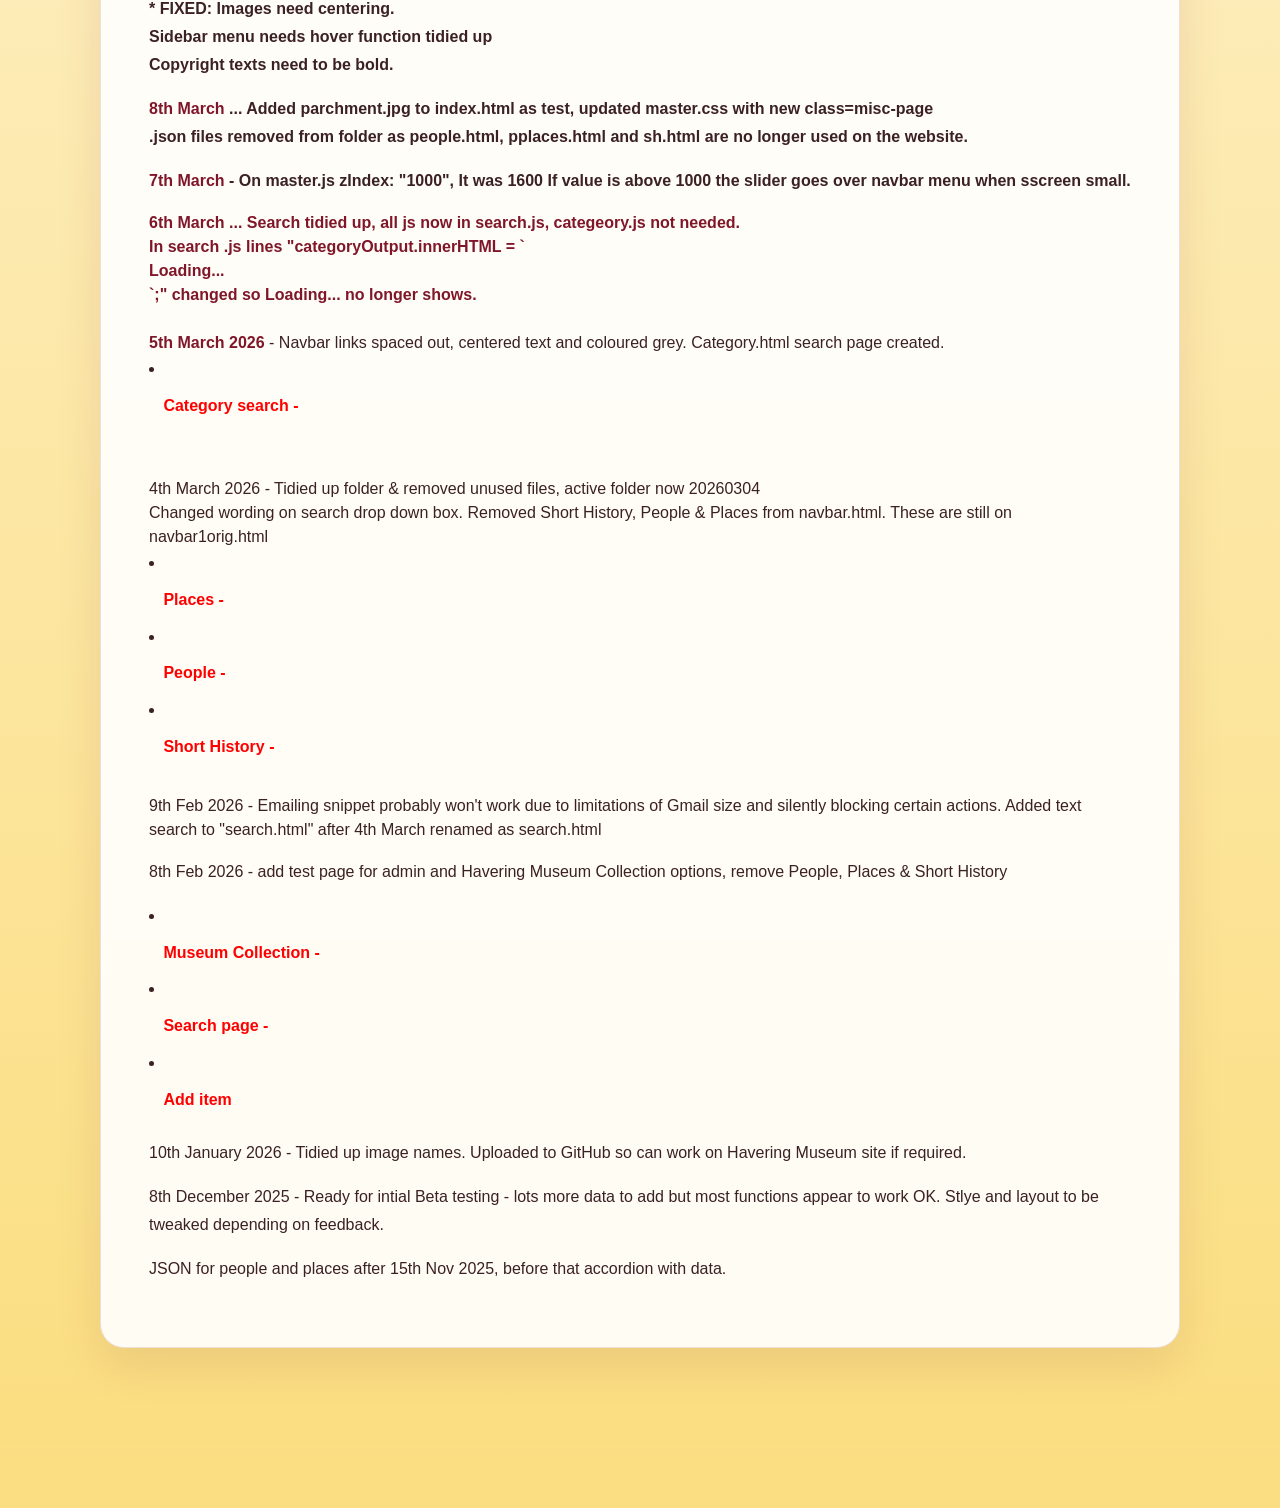
==== commit b4d850df: "Update to text" ====
--- a/index.html
+++ b/index.html
@@ -40,9 +40,10 @@
     <div class="misc-page">
       <div class="container mt-5">
         <p style="margin-top: 100px"></p>
-        <b>Cream-24th November 2026 </b>
+      
+        <h1>Diary</h1>
+          <b>Cream-24th November 2026 </b>
         </h2>
-        <h1>Diary</h1>
         <p>To change slider colour, change colours in master.js</p>
         Blue version - 3rd Oct 2026
         <p>
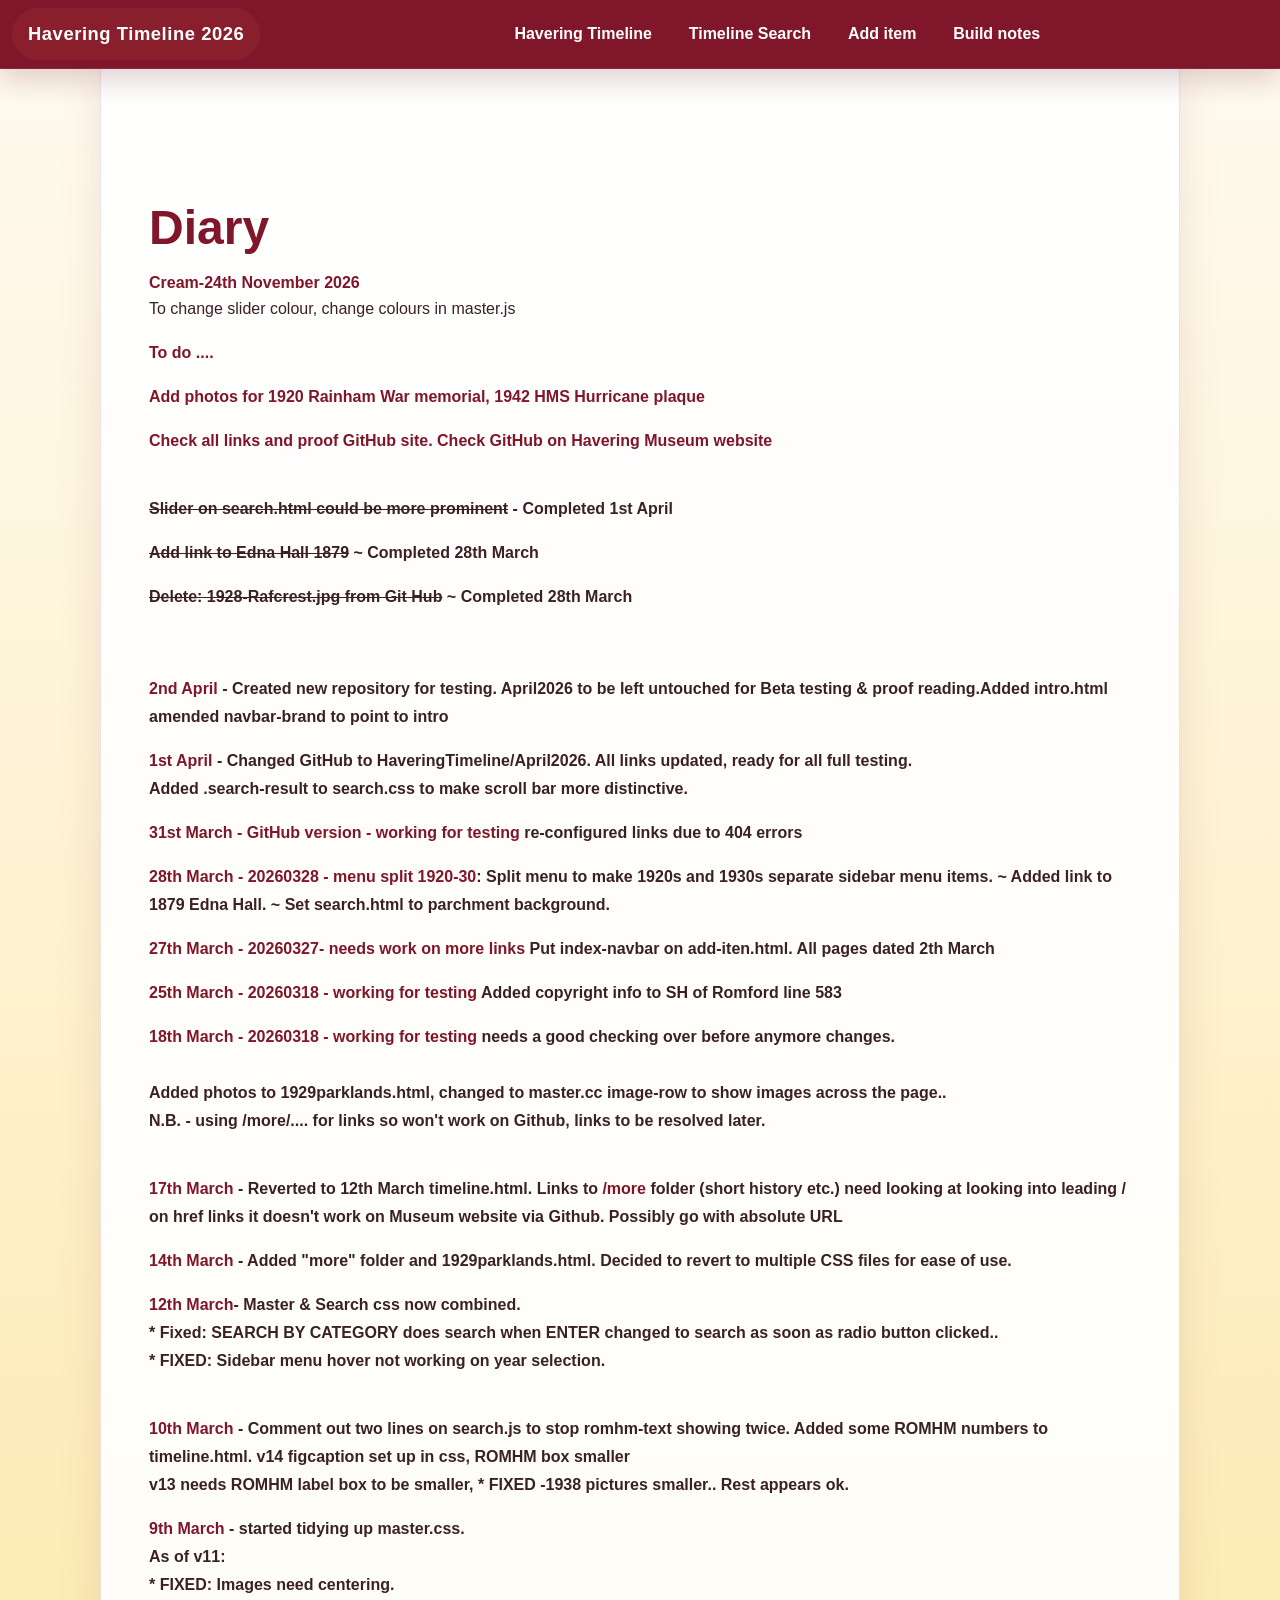
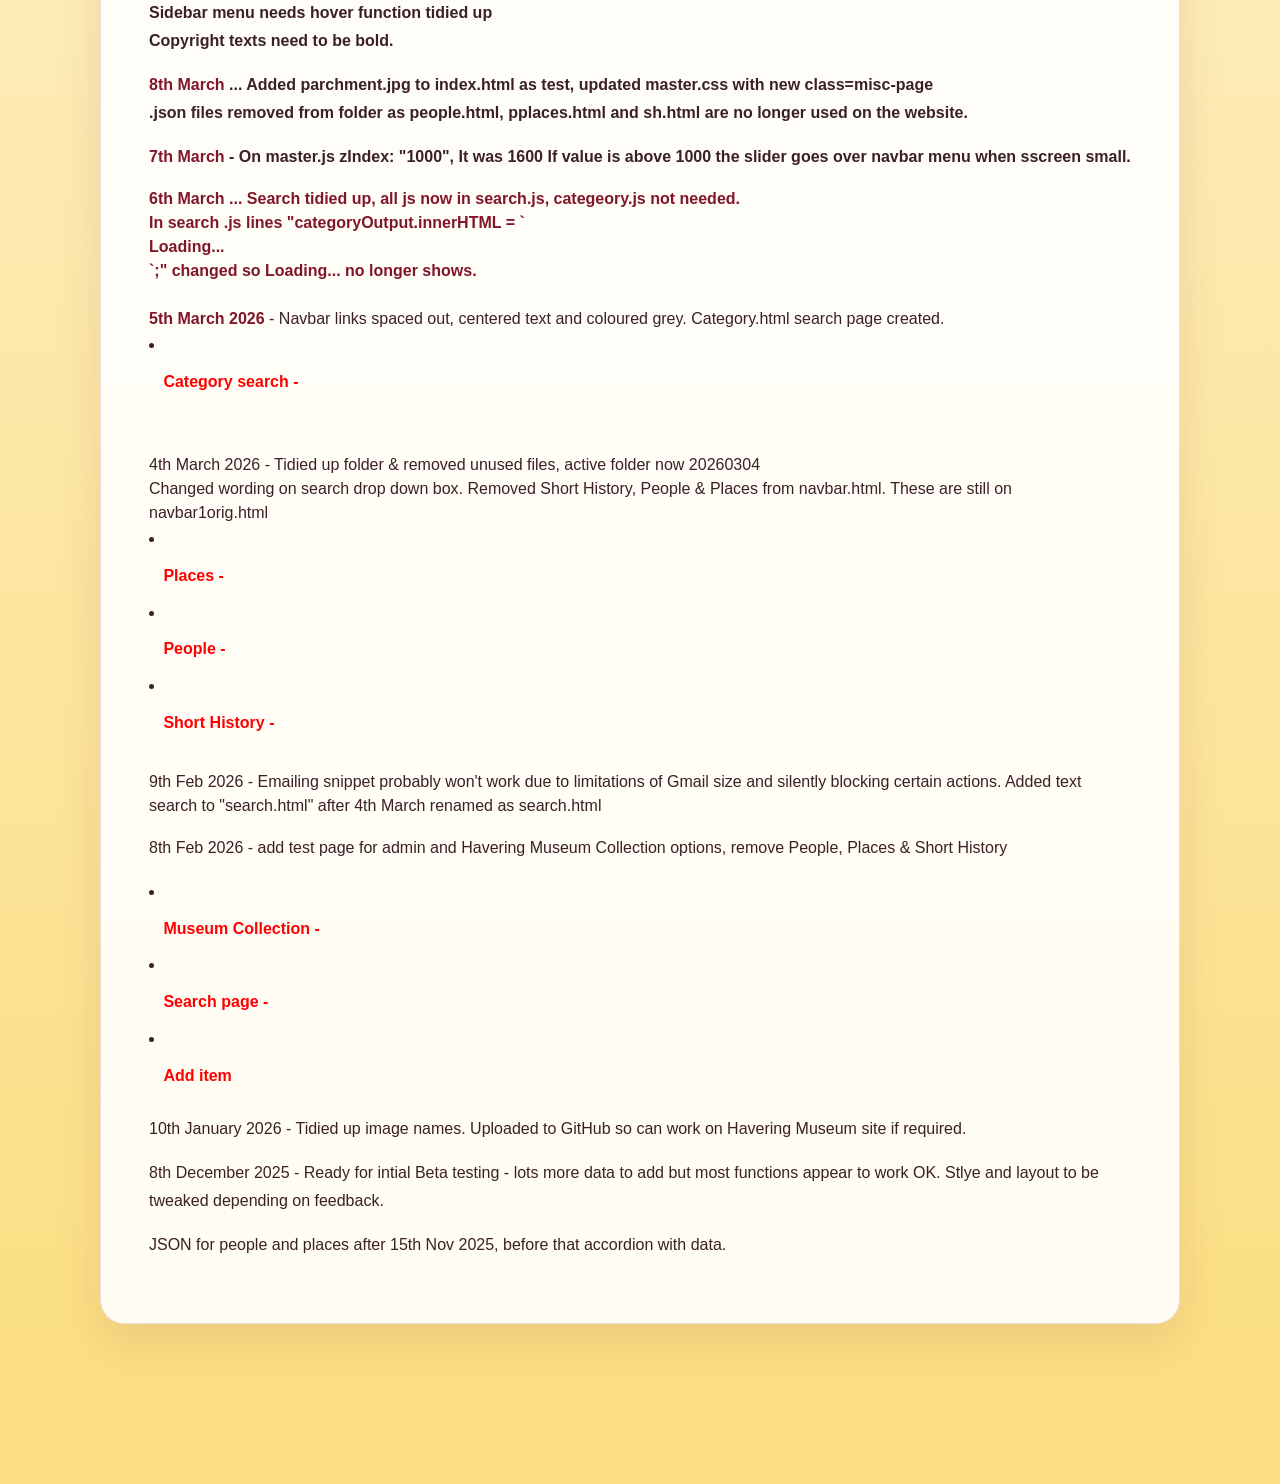
==== commit 4ba5b1f5: "Correction to index.html text" ====
--- a/index.html
+++ b/index.html
@@ -45,7 +45,7 @@
           <b>Cream-24th November 2026 </b>
         </h2>
         <p>To change slider colour, change colours in master.js</p>
-        Blue version - 3rd Oct 2026
+        
         <p>
           <b>
             To do ....
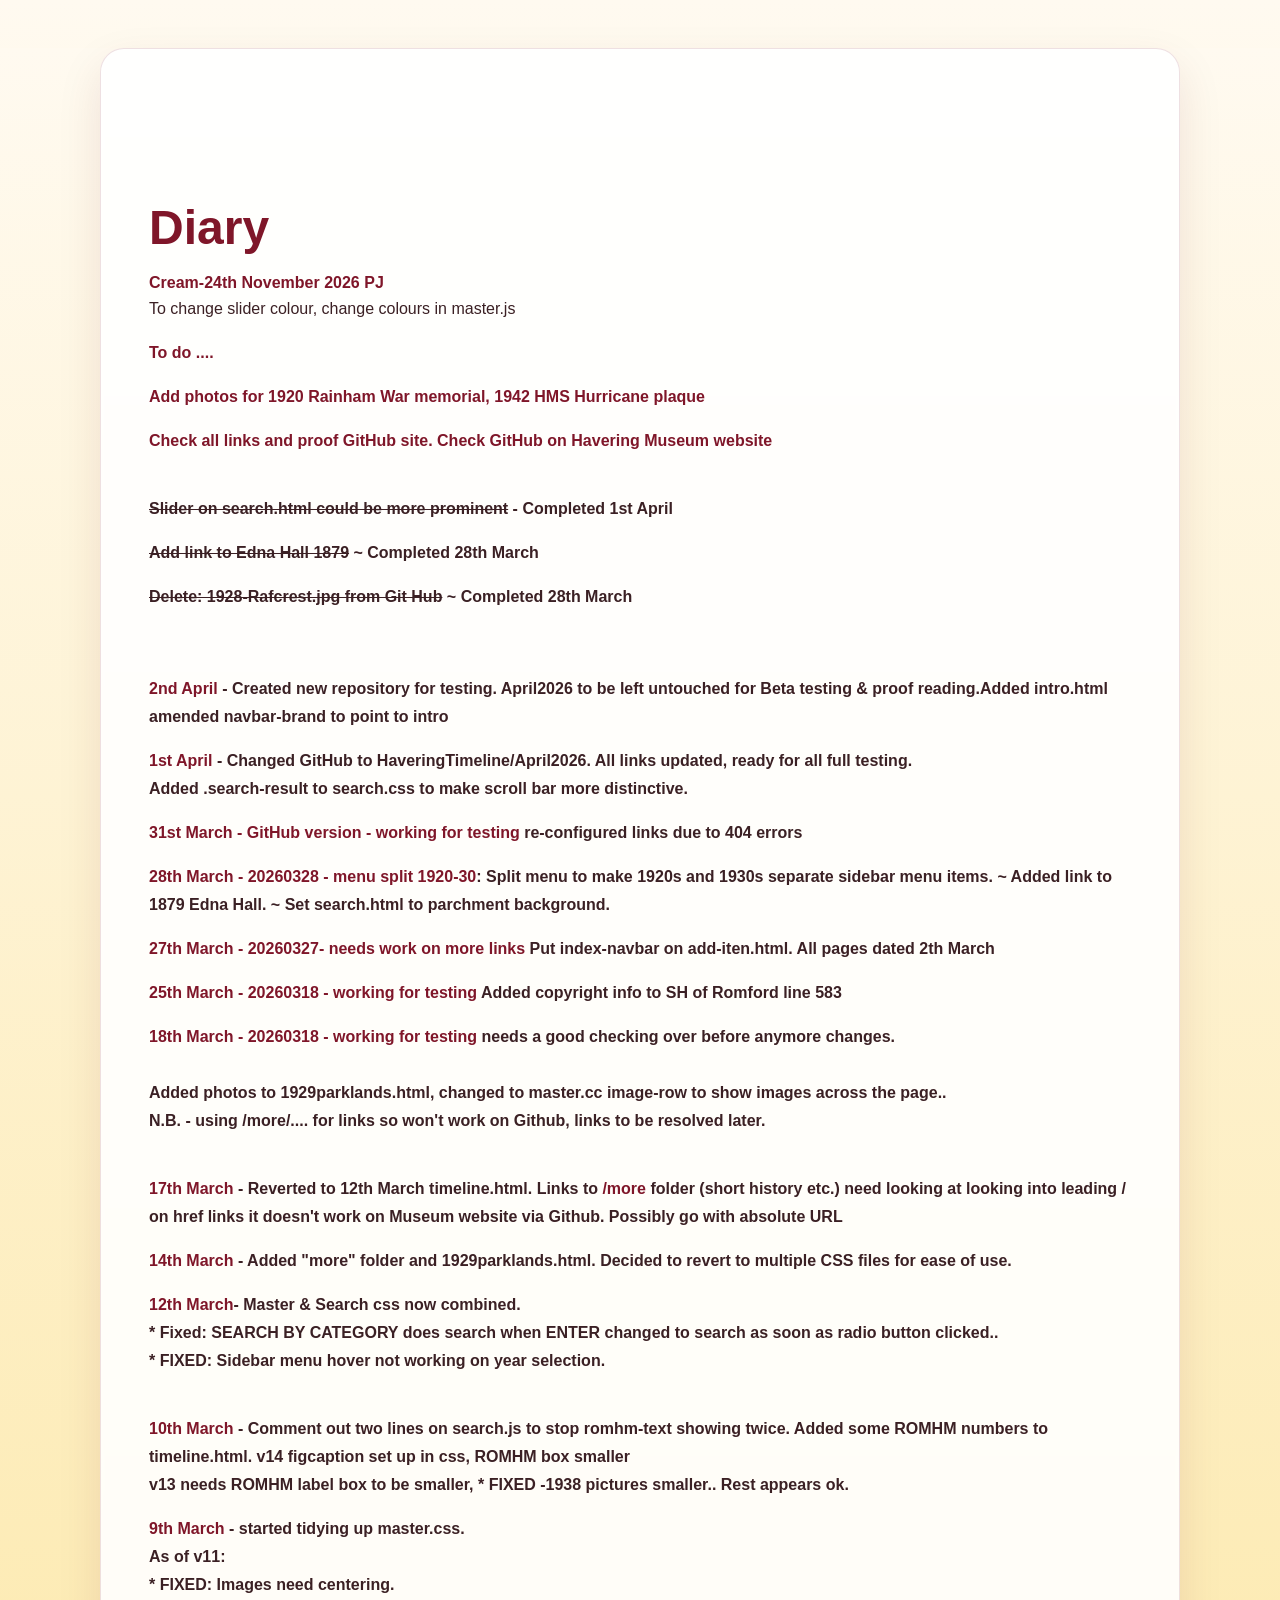
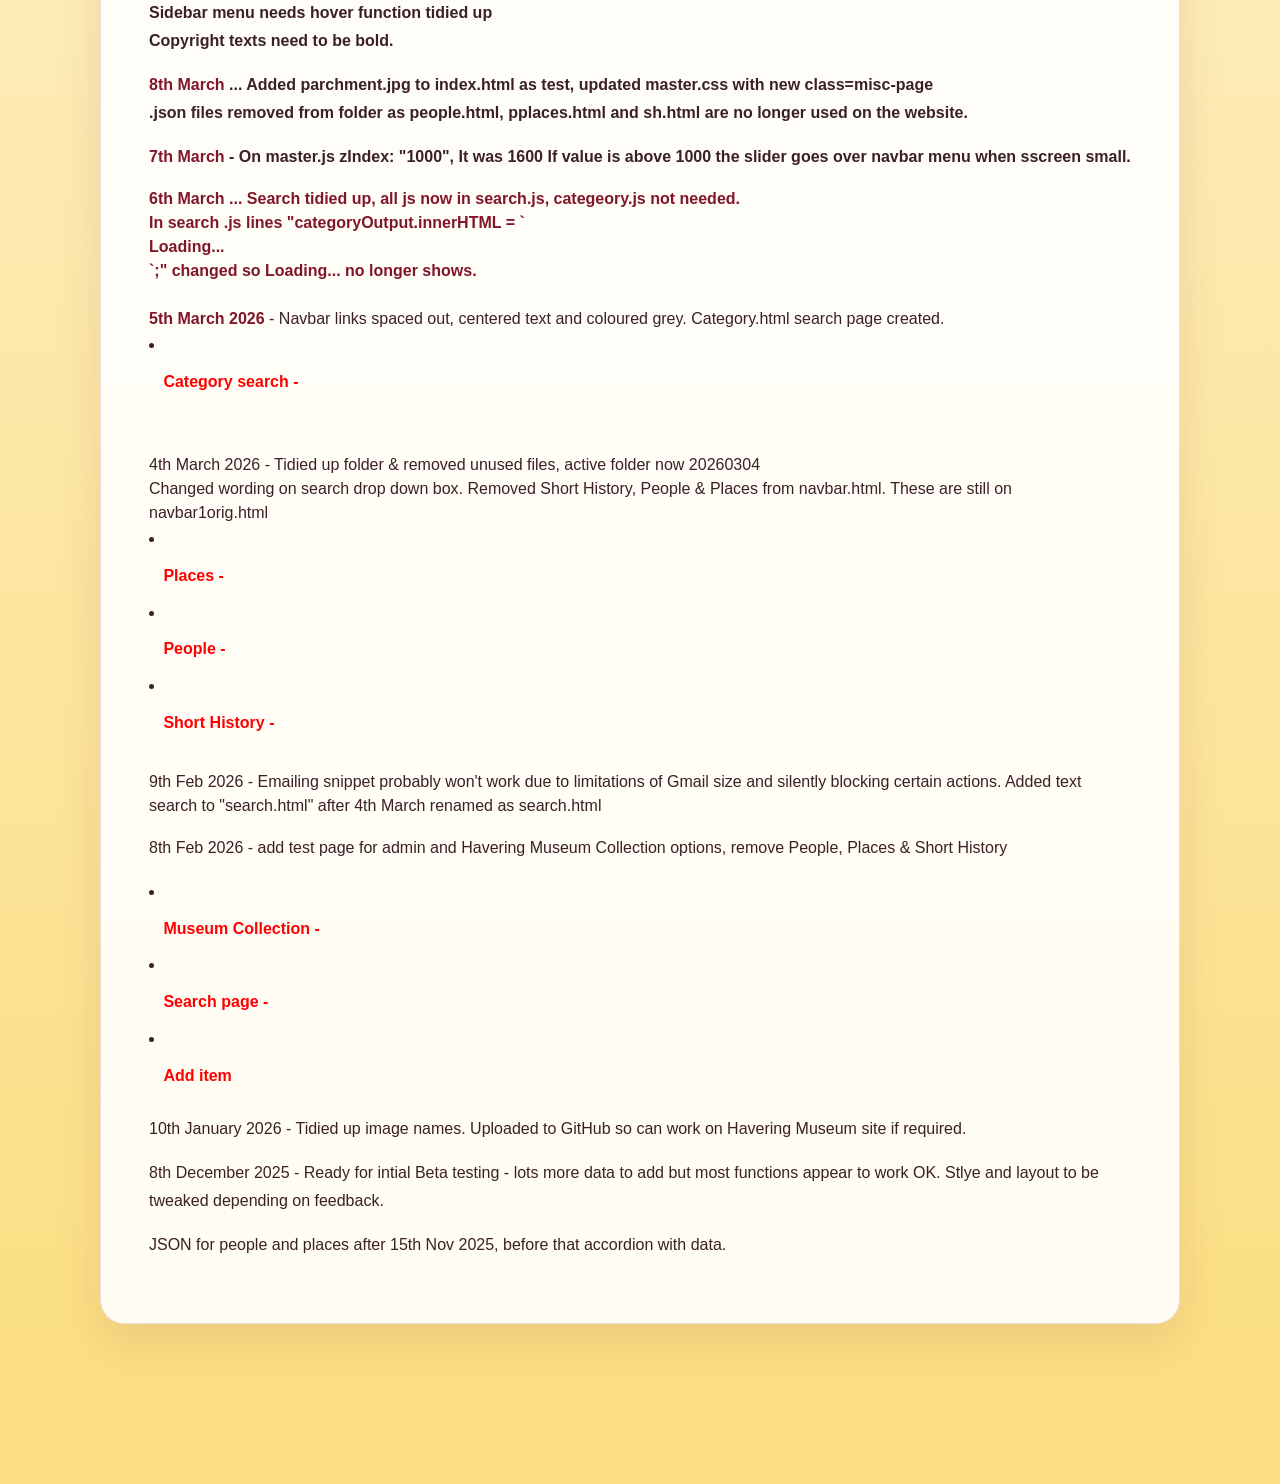
==== commit 0e439ccc: "test commit and sync with GitHub at same time" ====
--- a/index.html
+++ b/index.html
@@ -29,7 +29,7 @@
       fetch("navbar-index.html")
         .then((response) => response.text())
         .then((data) => {
-          document.getElementById("nav-placeholder").innerHTML = data;
+          document.getElegit add -A && git commit -m "Describe your changes" && git pushmentById("nav-placeholder").innerHTML = data;
         })
         .catch((error) => {
           console.error("Error loading the navigation:", error);
@@ -42,7 +42,7 @@
         <p style="margin-top: 100px"></p>
       
         <h1>Diary</h1>
-          <b>Cream-24th November 2026 </b>
+          <b>Cream-24th November 2026 PJ </b>
         </h2>
         <p>To change slider colour, change colours in master.js</p>
         
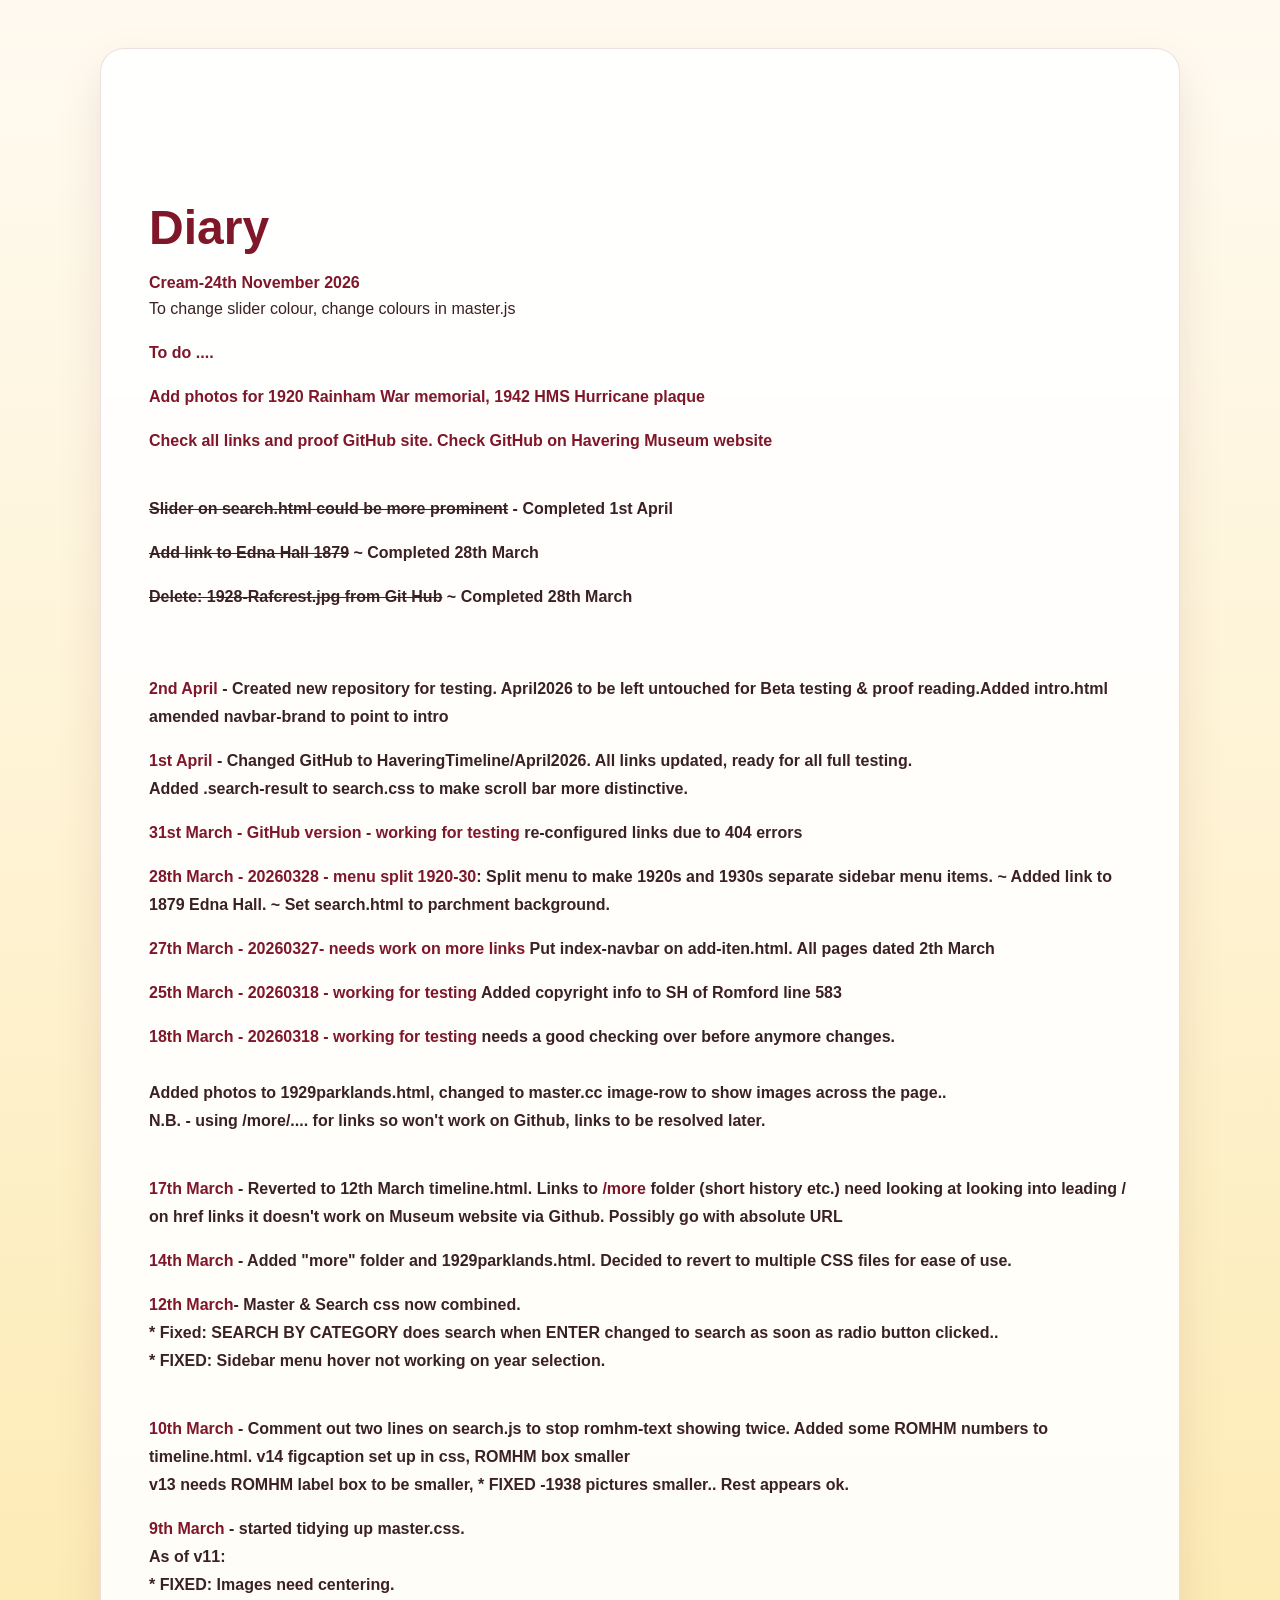
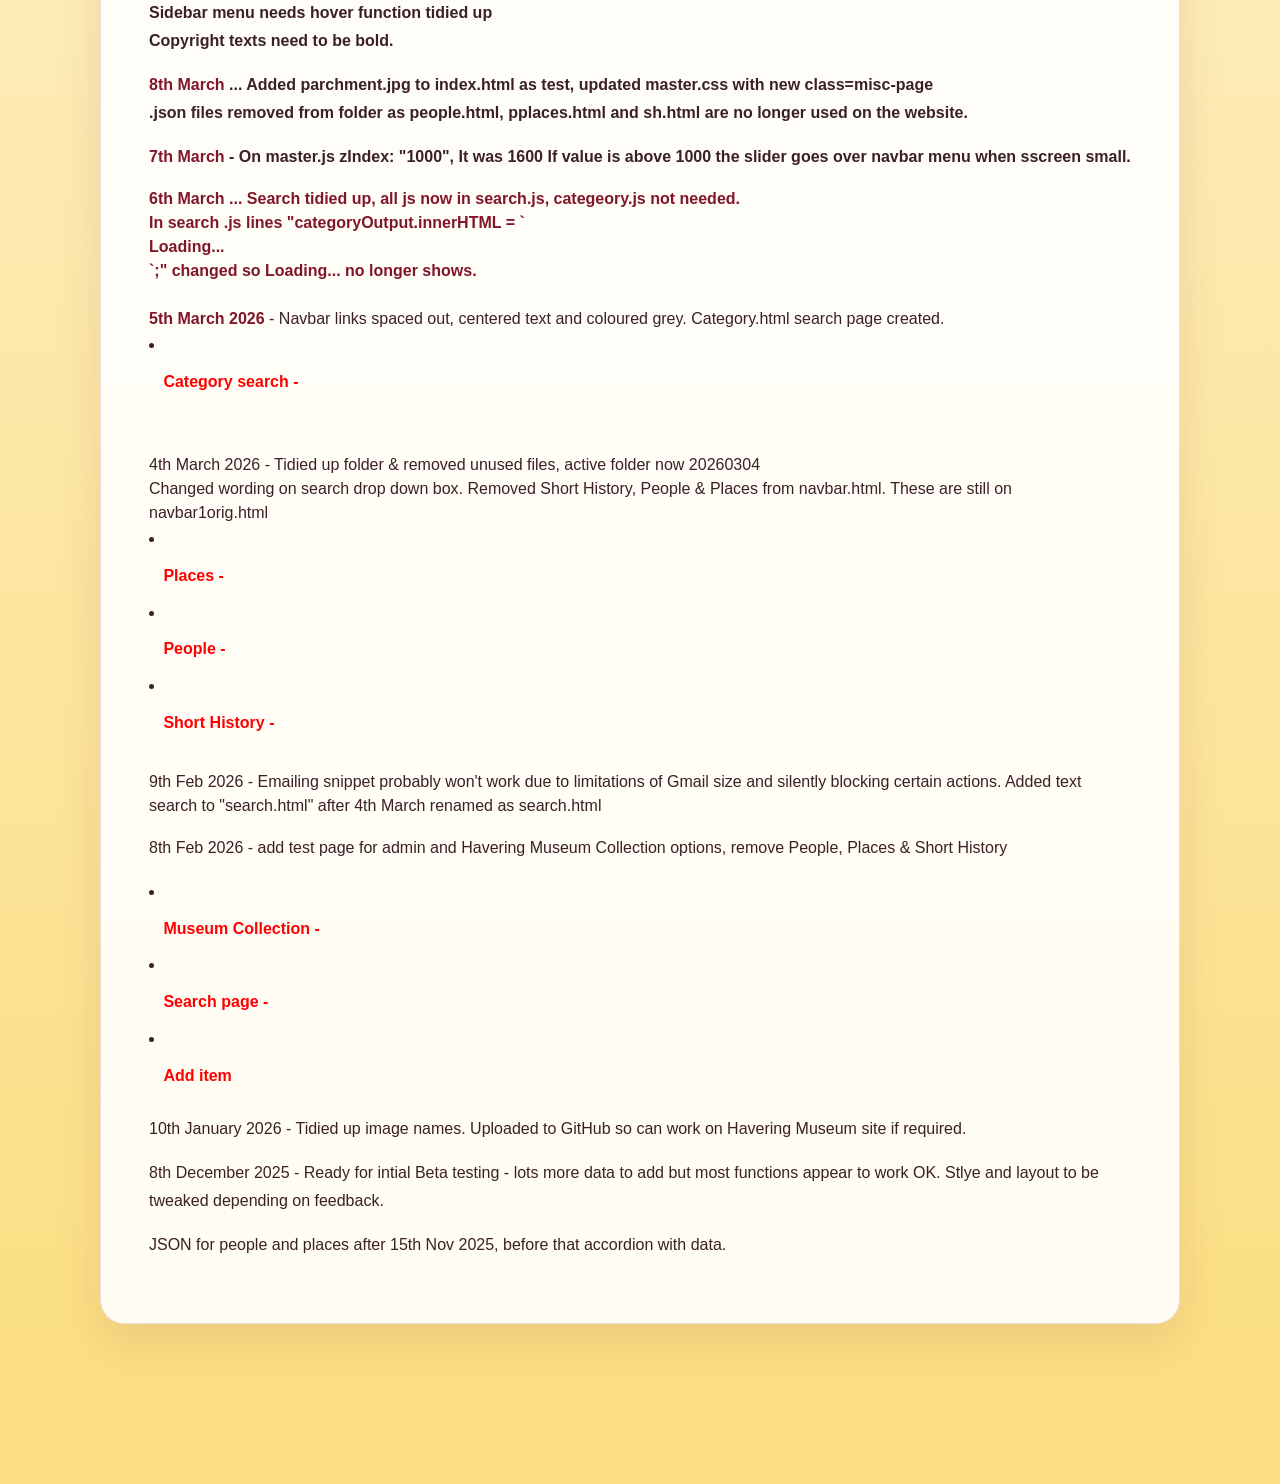
==== commit c1dd78dc: "Another test" ====
--- a/index.html
+++ b/index.html
@@ -42,7 +42,7 @@
         <p style="margin-top: 100px"></p>
       
         <h1>Diary</h1>
-          <b>Cream-24th November 2026 PJ </b>
+          <b>Cream-24th November 2026  </b>
         </h2>
         <p>To change slider colour, change colours in master.js</p>
         
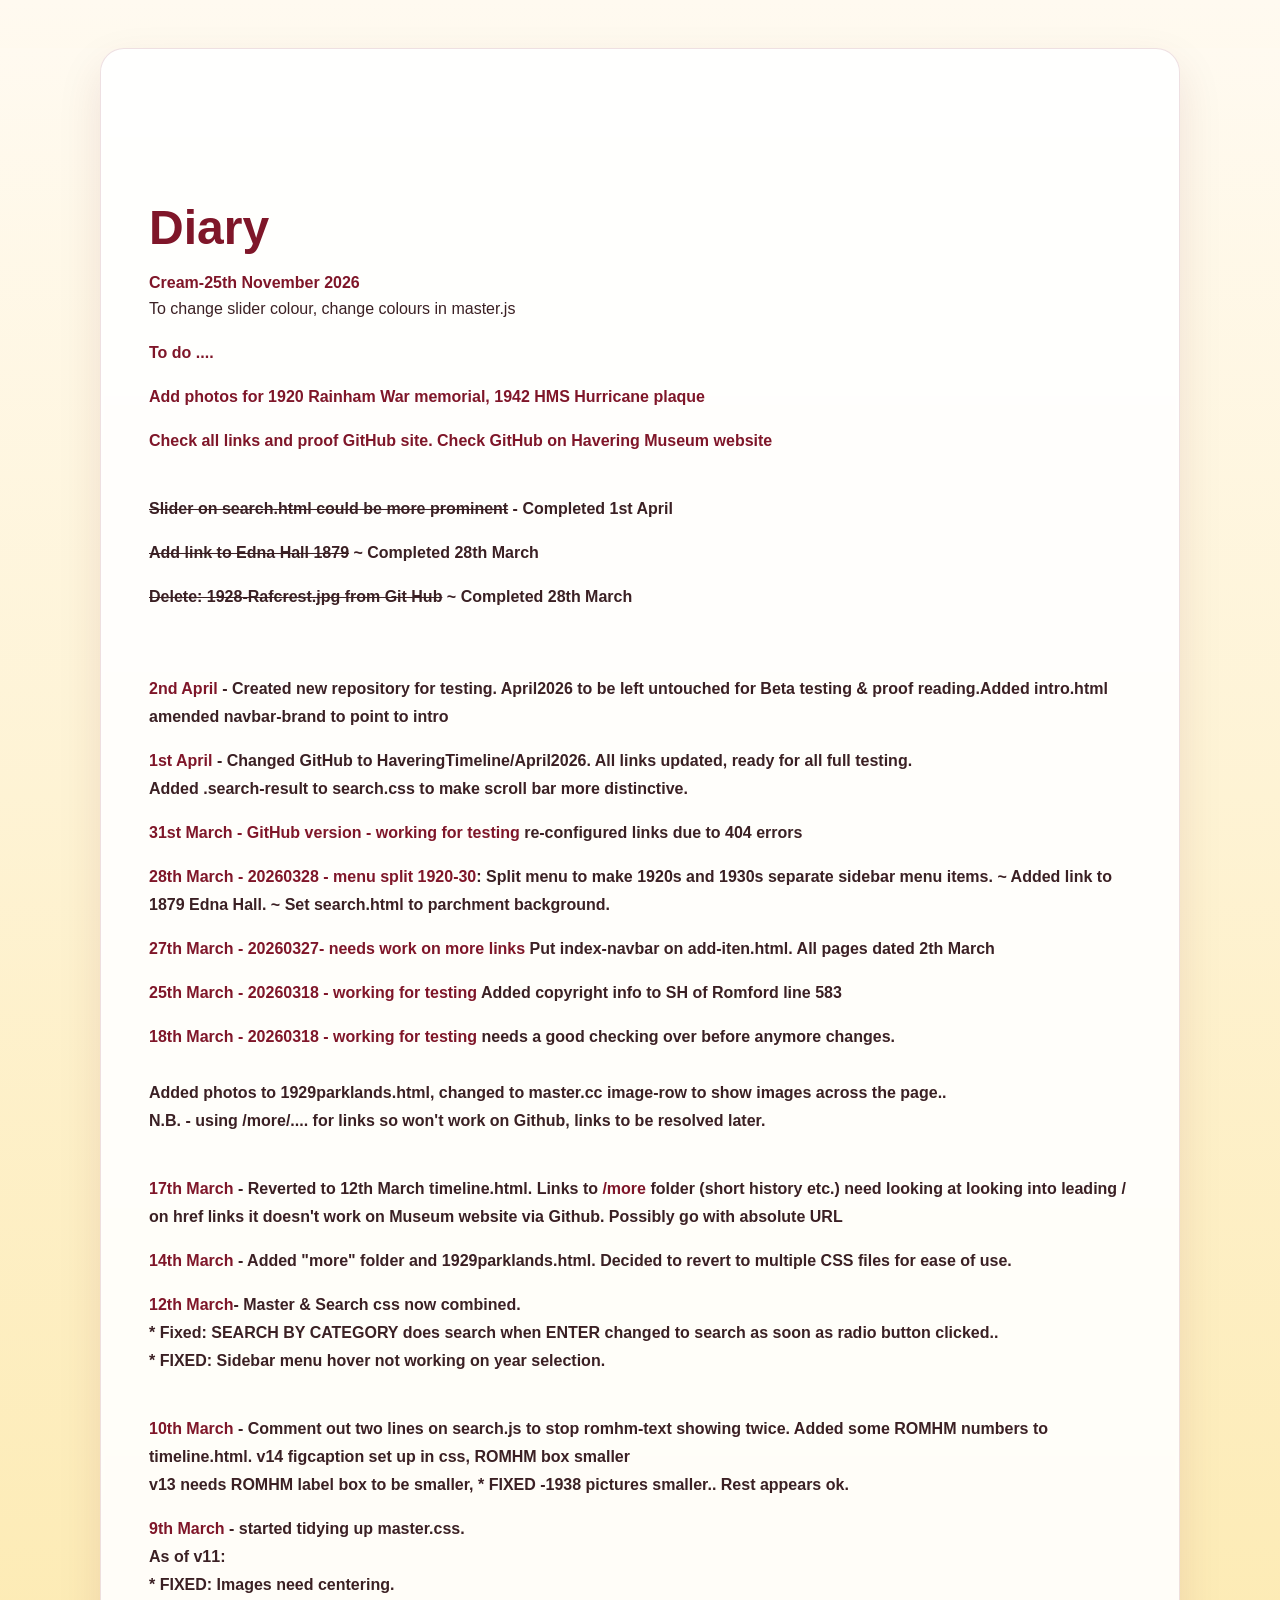
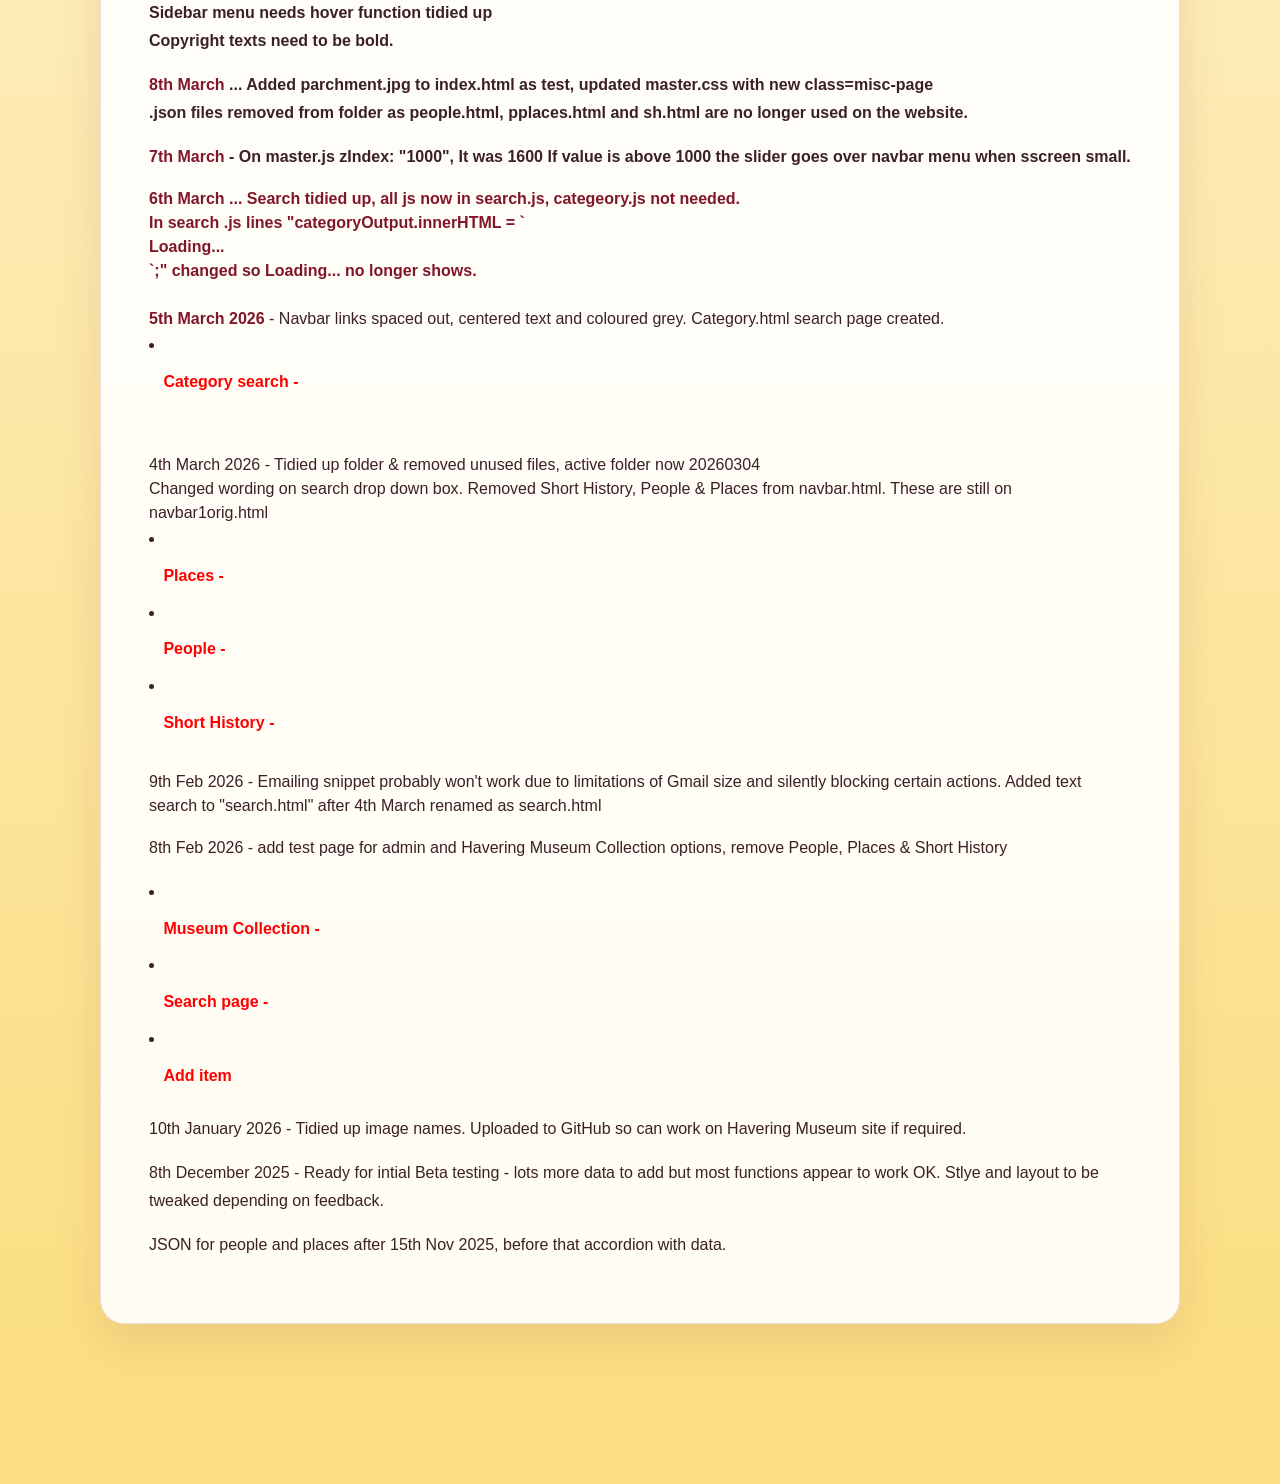
==== commit 10e4b96e: "Index update" ====
--- a/index.html
+++ b/index.html
@@ -42,7 +42,7 @@
         <p style="margin-top: 100px"></p>
       
         <h1>Diary</h1>
-          <b>Cream-24th November 2026  </b>
+          <b>Cream-25th November 2026  </b>
         </h2>
         <p>To change slider colour, change colours in master.js</p>
         
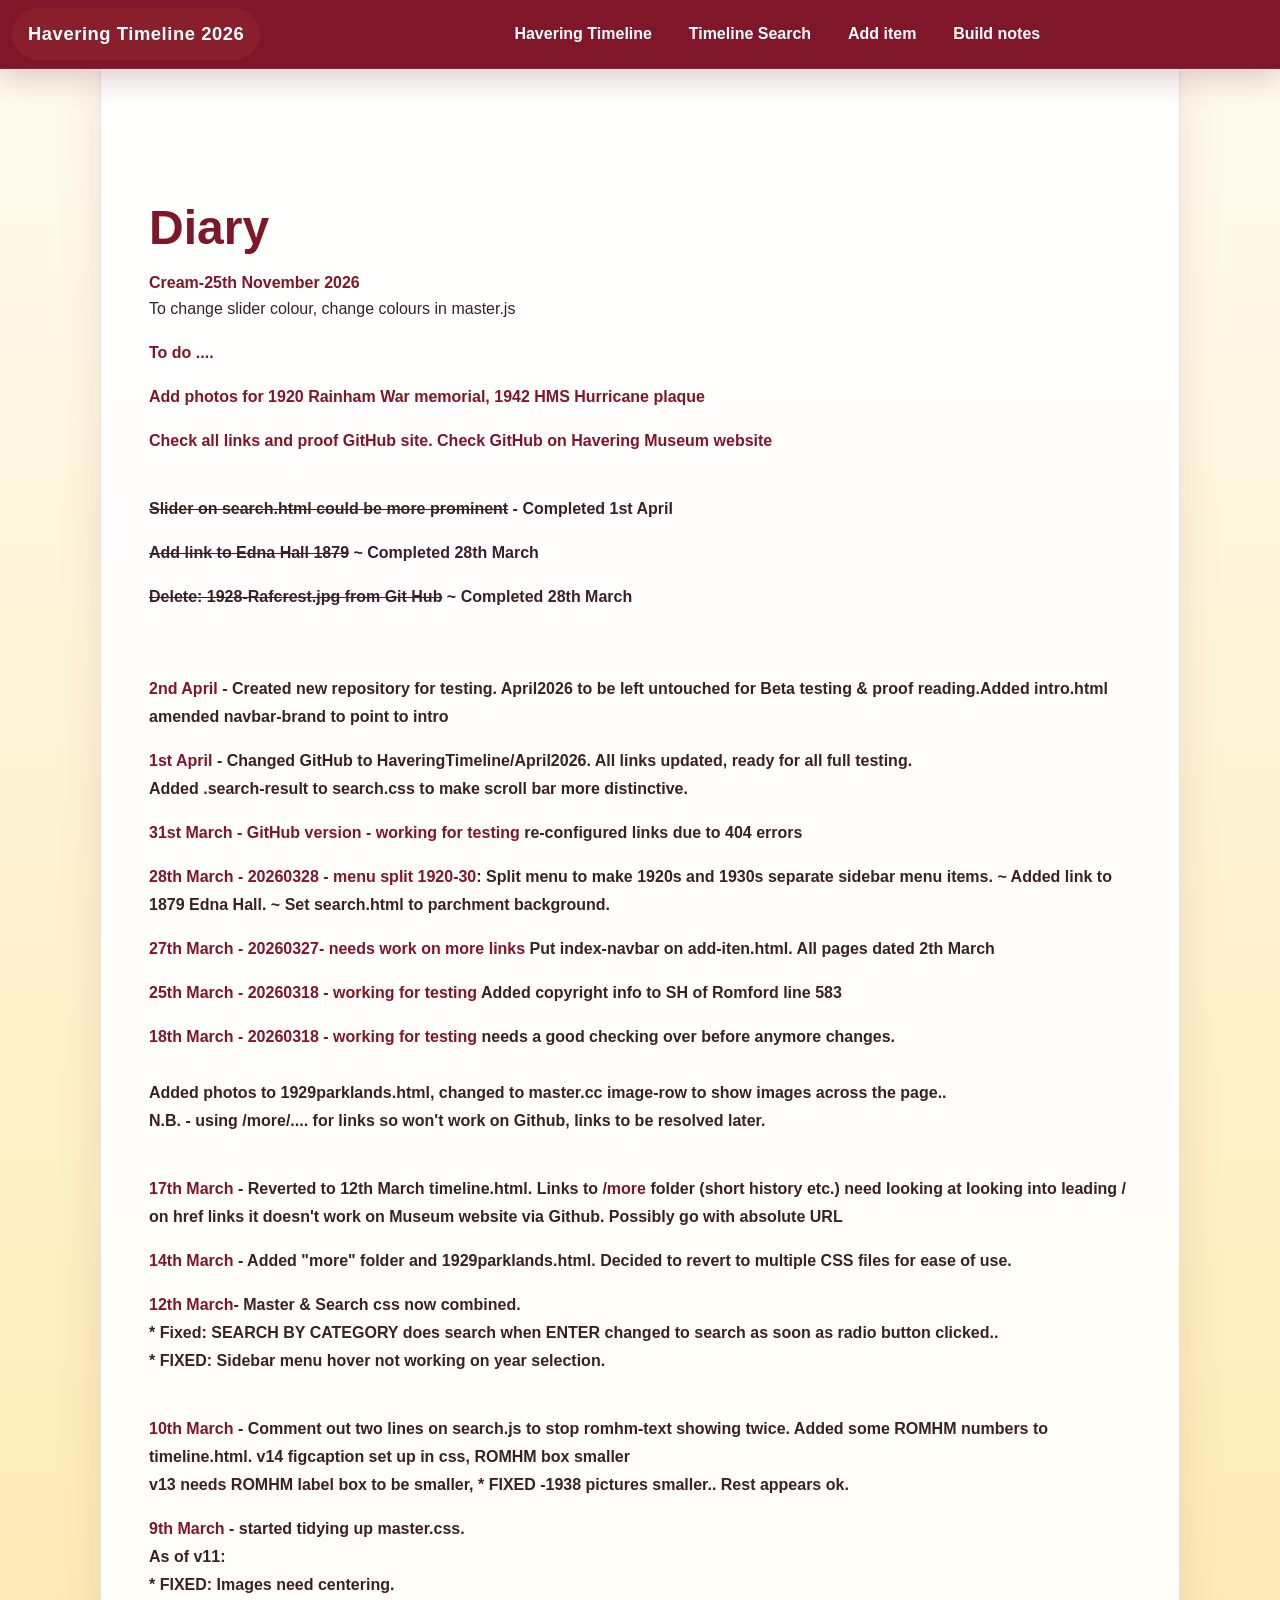
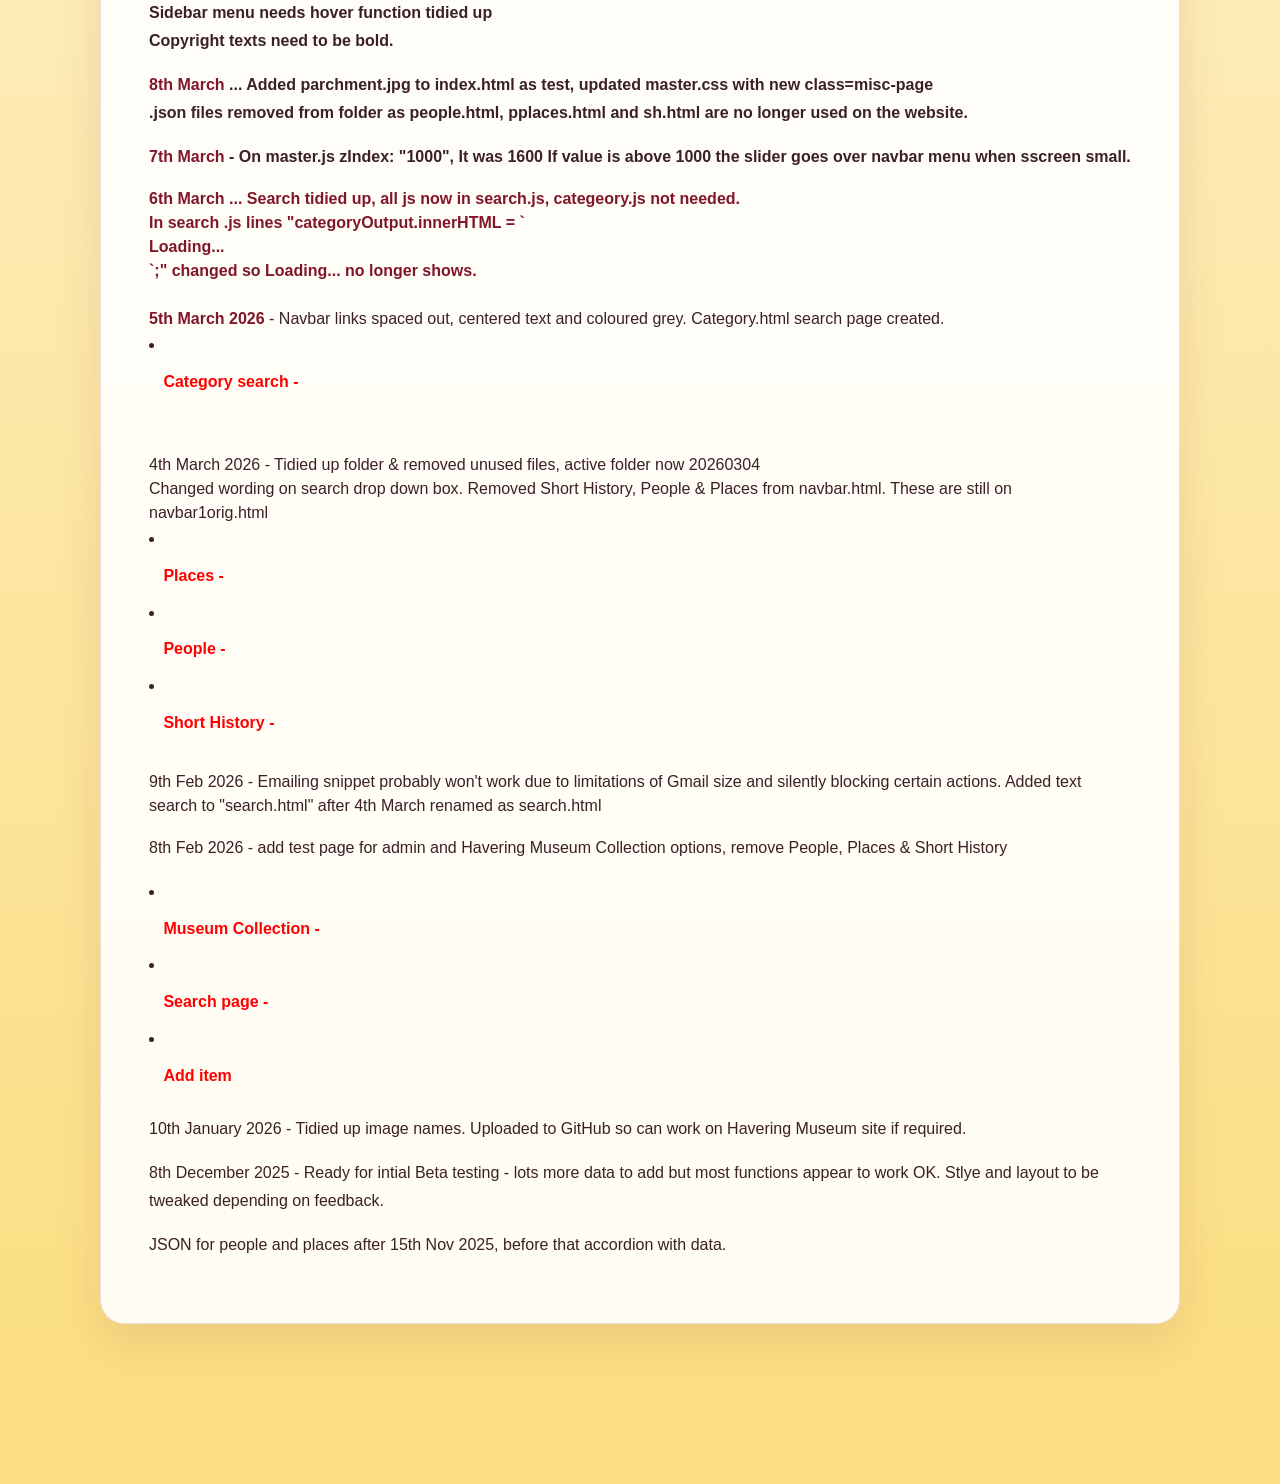
==== commit 7baa7eb5: "Correction to script calling navbar-index, the navbar wasn't showing." ====
--- a/index.html
+++ b/index.html
@@ -29,7 +29,7 @@
       fetch("navbar-index.html")
         .then((response) => response.text())
         .then((data) => {
-          document.getElegit add -A && git commit -m "Describe your changes" && git pushmentById("nav-placeholder").innerHTML = data;
+          document.getElementById("nav-placeholder").innerHTML = data;
         })
         .catch((error) => {
           console.error("Error loading the navigation:", error);
